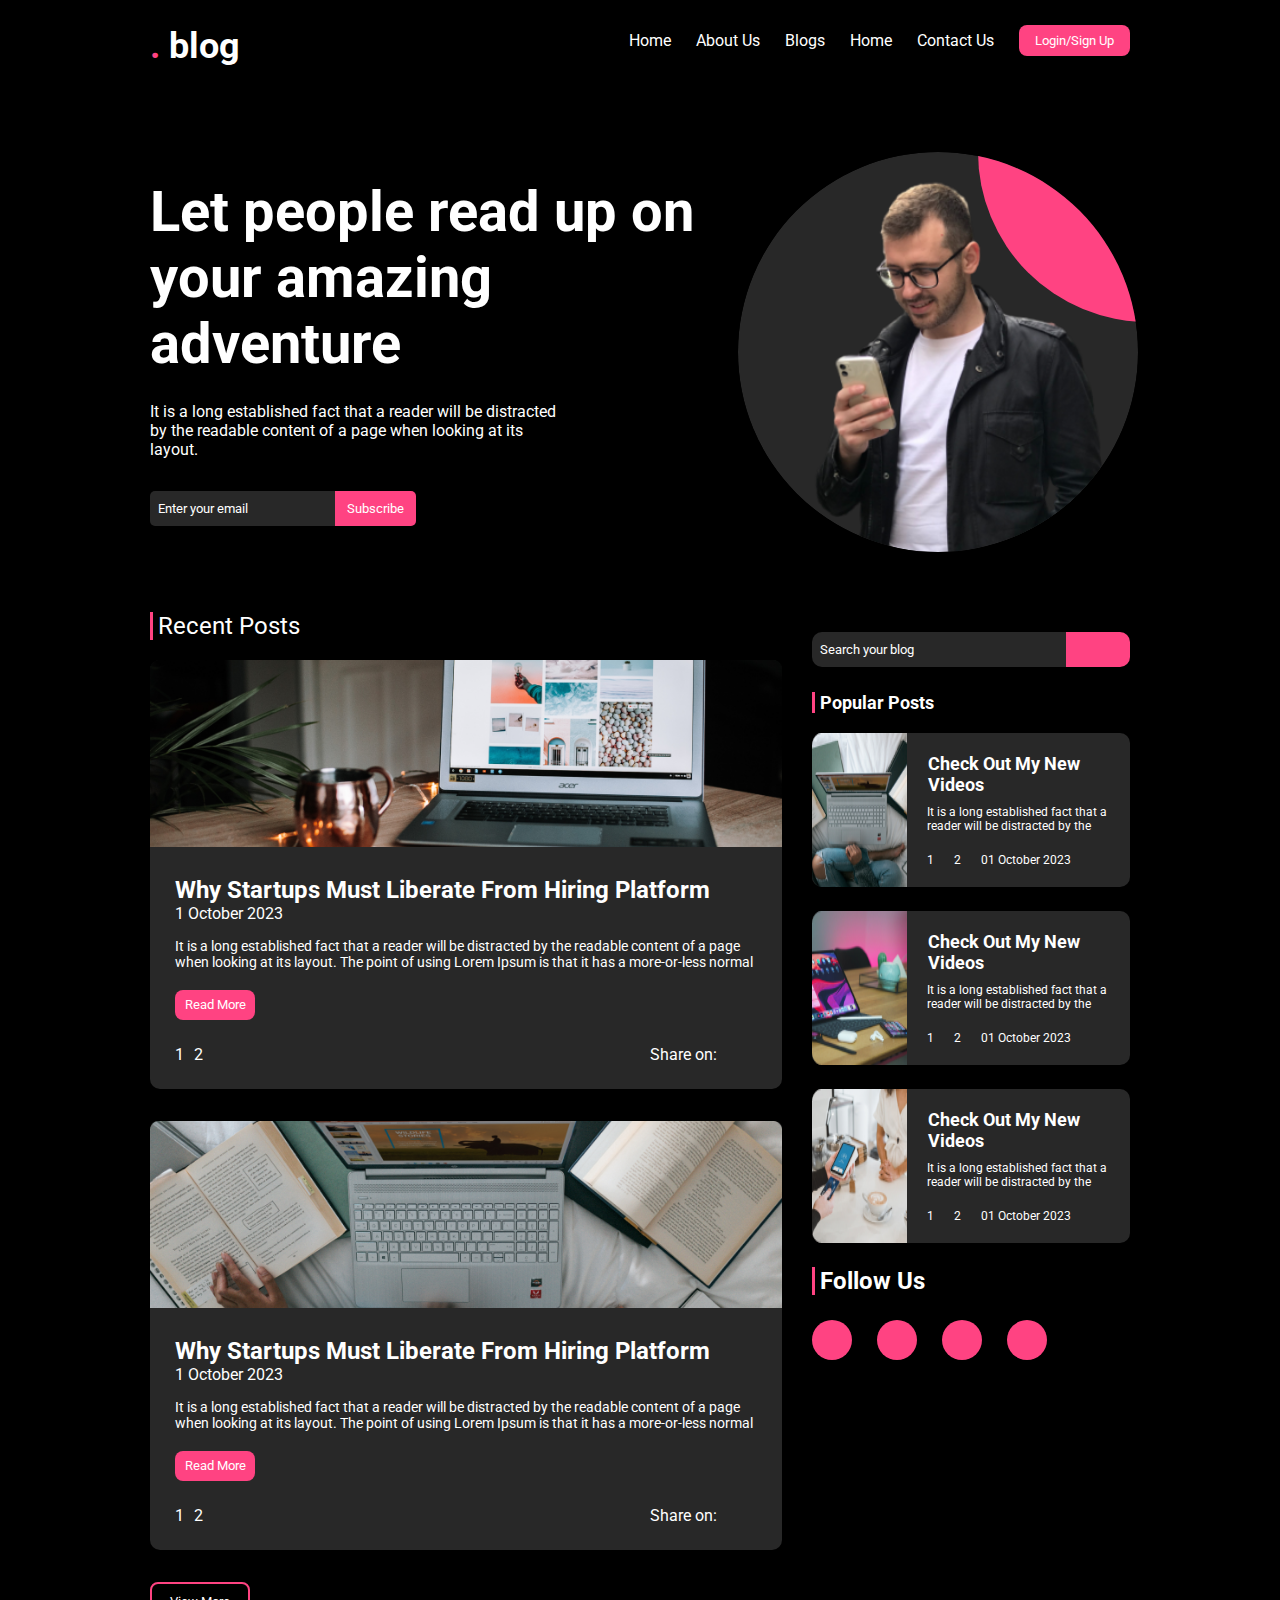
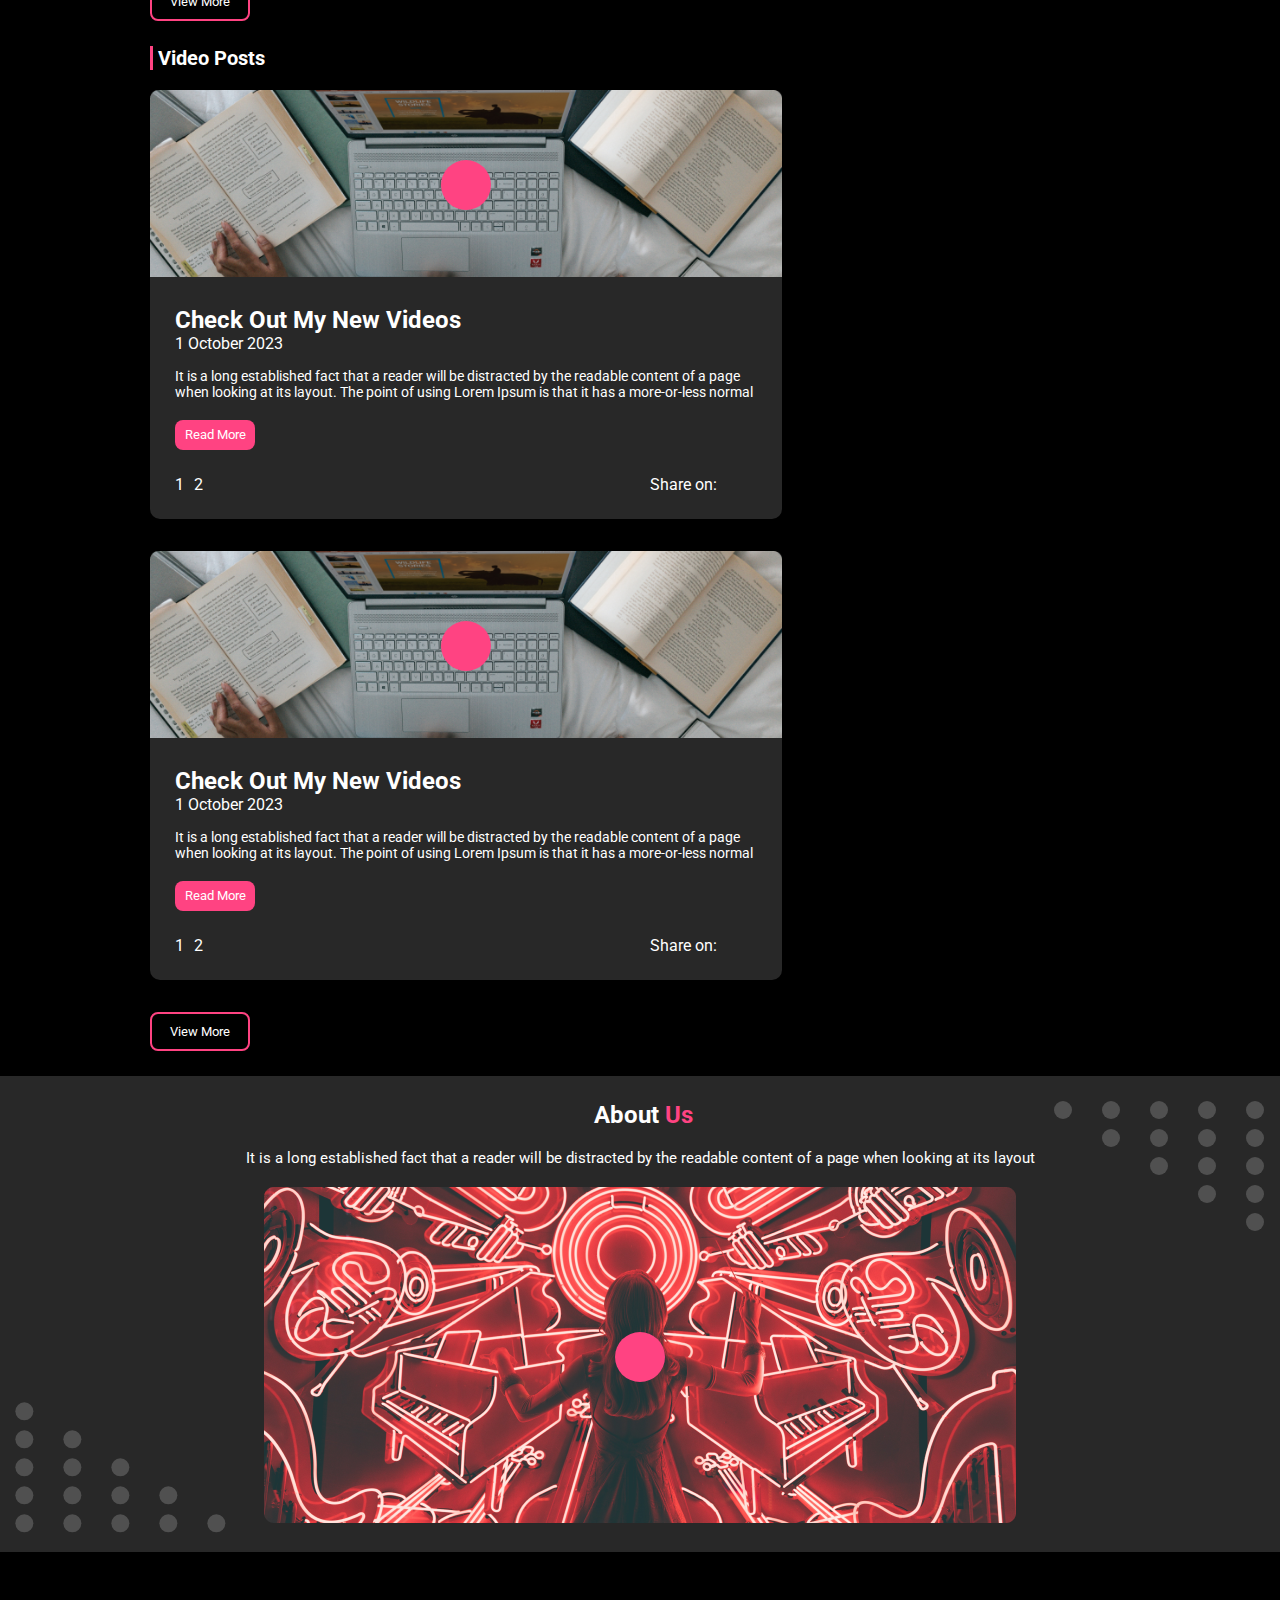
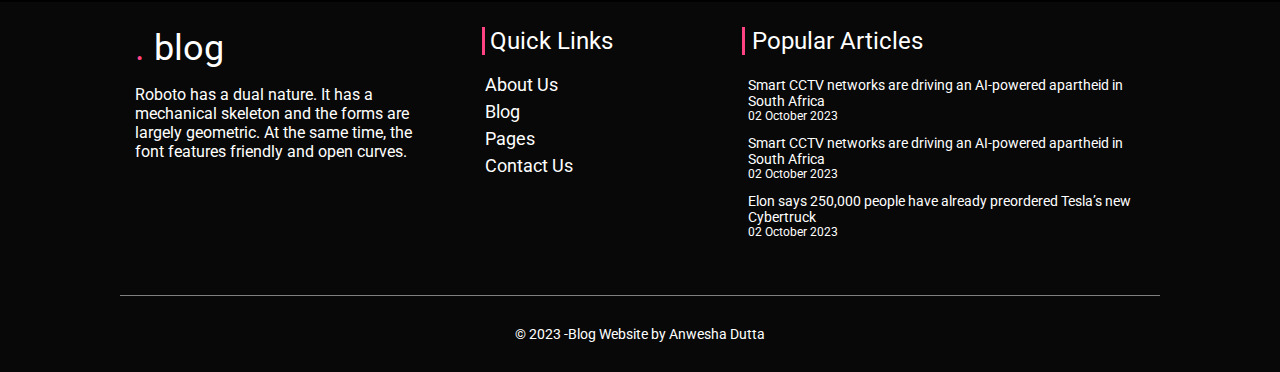
==== index.html @ a0491925 "project3-21.06.2023" ====
<!DOCTYPE html>
<html lang="en">

<head>
    <meta charset="UTF-8">
    <meta name="viewport" content="width=device-width, initial-scale=1.0">
    <title>Project 3</title>
    <link rel="preconnect" href="https://fonts.googleapis.com">
    <link rel="preconnect" href="https://fonts.gstatic.com" crossorigin>
    <link href="https://fonts.googleapis.com/css2?family=Rajdhani:wght@400;500;600;700&display=swap" rel="stylesheet">
    <link
        href="https://fonts.googleapis.com/css2?family=Roboto:ital,wght@0,300;0,400;0,500;0,700;0,900;1,300;1,400;1,500;1,700;1,900&display=swap"
        rel="stylesheet">
    <link rel="stylesheet" href="https://cdnjs.cloudflare.com/ajax/libs/font-awesome/6.4.0/css/all.min.css"
        integrity="sha512-iecdLmaskl7CVkqkXNQ/ZH/XLlvWZOJyj7Yy7tcenmpD1ypASozpmT/E0iPtmFIB46ZmdtAc9eNBvH0H/ZpiBw=="
        crossorigin="anonymous" referrerpolicy="no-referrer" />
    <link rel="stylesheet" href="style.css">
</head>

<body>
    <div class="parent">
        <header>
            <div class="parentflex">

                <div class="left">
                    <div class="firstflex">
                        <span style="color:#FF4382">.</span>
                        <span syle="color:white">blog</span>
                    </div>
                </div>

                <div class="right">
                    <ul class="flex">
                        <li><a href="#">Home</a></li>
                        <li><a href="#">About Us</a></li>
                        <li><a href="#">Blogs</a></li>
                        <li><a href="#">Home</a></li>
                        <li><a href="#">Contact Us</a></li>
                        <li class="button"><button>Login/Sign Up</button></li>
                    </ul>
                </div>
            </div>
        </header>
        <div class="secondpart">

            <div class="left1">
                <h1>Let people read up on
                    your amazing adventure</h1>

                <p>It is a long established fact that a reader will be distracted by the
                    readable content of a page when looking at its layout. </p>

                <div class="join">
                    <input type="text" placeholder="Enter your email">
                    <button>Subscribe</button>
                </div>
            </div>

            <div class="right1">
                <div class="flexone">
                    <img src="images/banner.png">
                    <div class="secondimg"></div>
                </div>

            </div>
        </div>

        <div class="thirdpart">

            <div class="againflex">
                <div class="left2">
                    <p class="recent">Recent Posts</p>

                    <div class="flexbox">

                        <div class="blog1">
                            <img src="images/blog1.png">
                        </div>

                        <div class="paragraph">
                            <h1>Why Startups Must Liberate From Hiring Platform</h1>
                            <p>1 October 2023</p>

                            <p class="page">It is a long established fact that a reader will be distracted by the
                                readable content of
                                a page
                                when looking at its layout. The point of using Lorem Ipsum is that it has a
                                more-or-less
                                normal</p>

                            <button>Read More</button>


                            <div class="doubleflex">

                                <div class="flexproperty">
                                    <p>1 <i class="fa-regular fa-heart"></i></p>
                                    <p>2 <i class="fa-regular fa-message"></i></p>
                                </div>


                                <div class="newflex">

                                    <p>Share on: <i class="fa-brands fa-instagram"></i></p>
                                    <p> <i class="fa-brands fa-facebook-f"></i></p>
                                    <p><i class="fa-brands fa-twitter"></i></p>
                                    <p><i class="fa-brands fa-linkedin-in"></i></p>

                                </div>
                            </div>



                        </div>
                    </div>
                    <div class="flexbox">

                        <div class="blog1">
                            <img src="images/blog5.png">
                        </div>

                        <div class="paragraph">
                            <h1>Why Startups Must Liberate From Hiring Platform</h1>
                            <p>1 October 2023</p>

                            <p class="page">It is a long established fact that a reader will be distracted by the
                                readable content of
                                a page
                                when looking at its layout. The point of using Lorem Ipsum is that it has a
                                more-or-less
                                normal</p>

                            <button>Read More</button>


                            <div class="doubleflex">

                                <div class="flexproperty">
                                    <p>1 <i class="fa-regular fa-heart"></i></p>
                                    <p>2 <i class="fa-regular fa-message"></i></p>
                                </div>


                                <div class="newflex">

                                    <p>Share on: <i class="fa-brands fa-instagram"></i></p>
                                    <p> <i class="fa-brands fa-facebook-f"></i></p>
                                    <p><i class="fa-brands fa-twitter"></i></p>
                                    <p><i class="fa-brands fa-linkedin-in"></i></p>

                                </div>
                            </div>



                        </div>
                    </div>

                    <button class="button1">View More</button>


                    <div class="new">
                        <h2 class="recent">Video Posts</h2>
                    </div>

                    <div class="flexbox">

                        <div class="blog1">
                            <img src="images/blog5.png">
                            <button class="playbutton"><i class="fa-solid fa-play"></i></button>
                        </div>

                        <div class="paragraph">
                            <h1>Check Out My New Videos</h1>
                            <p>1 October 2023</p>

                            <p class="page">It is a long established fact that a reader will be distracted by the
                                readable content of
                                a page
                                when looking at its layout. The point of using Lorem Ipsum is that it has a
                                more-or-less
                                normal</p>

                            <button>Read More</button>


                            <div class="doubleflex">

                                <div class="flexproperty">
                                    <p>1 <i class="fa-regular fa-heart"></i></p>
                                    <p>2 <i class="fa-regular fa-message"></i></p>
                                </div>


                                <div class="newflex">

                                    <p>Share on:<a href="#"><i class="fa-brands fa-instagram"></i></a></p>
                                    <p><a href="#"><i class="fa-brands fa-facebook-f"></i></a></p>
                                    <p><a href="#"><i class="fa-brands fa-twitter"></i></a></p>
                                    <p><a href="#"></a><i class="fa-brands fa-linkedin-in"></i></a></p>

                                </div>
                            </div>



                        </div>
                    </div>
                    <div class="flexbox">

                        <div class="blog1">
                            <img src="images/blog5.png">
                            <button class="playbutton"><i class="fa-solid fa-play"></i></button>
                        </div>

                        <div class="paragraph">
                            <h1>Check Out My New Videos</h1>
                            <p>1 October 2023</p>

                            <p class="page">It is a long established fact that a reader will be distracted by the
                                readable content of
                                a page
                                when looking at its layout. The point of using Lorem Ipsum is that it has a
                                more-or-less
                                normal</p>

                            <button>Read More</button>


                            <div class="doubleflex">

                                <div class="flexproperty">
                                    <p>1 <i class="fa-regular fa-heart"></i></p>
                                    <p>2 <i class="fa-regular fa-message"></i></p>
                                </div>


                                <div class="newflex">

                                    <p>Share on: <i class="fa-brands fa-instagram"></i></p>
                                    <p> <i class="fa-brands fa-facebook-f"></i></p>
                                    <p><i class="fa-brands fa-twitter"></i></p>
                                    <p><i class="fa-brands fa-linkedin-in"></i></p>

                                </div>
                            </div>



                        </div>
                    </div>

                    <button class="button1">View More</button>


                </div>

                <div class="right2">
                    <div class="flexagain">
                        <input type="text" placeholder="Search your blog">
                        <button><i class="fa-solid fa-magnifying-glass"></i></button>
                    </div>

                    <div class="fourthpart">
                        <p class="bold recent">Popular Posts</p>
                        <div class="combine">
                            <div class="flextwo">

                                <img src="images/blo.png">

                                <div class="paragraph1">
                                    <h2>Check Out My New Videos</h2>
                                    <p class="text">It is a long established fact that a reader will be distracted
                                        by
                                        the </p>

                                    <div class="flexthree">
                                        <p>1 <i class="fa-regular fa-heart"></i></p>
                                        <p>2 <i class="fa-regular fa-message"></i></p>
                                        <p>01 October 2023</p>
                                    </div>

                                </div>
                            </div>

                        </div>

                        <div class="combine">
                            <div class="flextwo">

                                <img src="images/blog3.png">
                                <div class="paragraph1">
                                    <h2>Check Out My New Videos</h2>
                                    <p class="text">It is a long established fact that a reader will be distracted
                                        by
                                        the </p>

                                    <div class="flexthree">
                                        <p>1 <i class="fa-regular fa-heart"></i></p>
                                        <p>2 <i class="fa-regular fa-message"></i></p>
                                        <p>01 October 2023</p>
                                    </div>

                                </div>


                            </div>
                        </div>

                        <div class="combine">
                            <div class="flextwo">

                                <img src="images/blog4.png">
                                <div class="paragraph1">
                                    <h2>Check Out My New Videos</h2>
                                    <p class="text">It is a long established fact that a reader will be distracted
                                        by
                                        the </p>

                                    <div class="flexthree">
                                        <p>1 <i class="fa-regular fa-heart"></i></p>
                                        <p>2 <i class="fa-regular fa-message"></i></p>
                                        <p>01 October 2023</p>
                                    </div>

                                </div>


                            </div>
                        </div>

                    </div>


                    <div class="fifthpart">
                        <h2 class="recent">Follow Us</h2>
                        <div class="buttonflex">
                            <button><i class="fa-brands fa-instagram"></i></button>
                            <button><i class="fa-brands fa-facebook-f"></i></button>
                            <button><i class="fa-brands fa-twitter"></i></button>
                            <button><i class="fa-brands fa-linkedin-in"></i></button>
                        </div>
                    </div>

                </div>

            </div>
        </div>

    </div>



    <div class="anything">


        <div class="lefticon"> <img src="images/lower.svg"></div>
        <div class="righticon"><img src="images/right-corner.svg"></div>



        <div class="inline">
            <h2 style="color:white">About</h2>
            <h2 style="color:#FF4382">Us</h2>
        </div>
        <p> It is a long established fact that a reader will be distracted by the readable content of a page
            when looking at its layout</p>

        <div class="div">
            <img src="images/final.png">
            <button class="playbutton"><i class="fa-solid fa-play"></i></button>
        </div>

    </div>

    <footer>
        <div class="forflex">
            <div class="left3">
                <div class="together">
                    <span style="color:#FF4382;">.</span>
                    <span style="color:white;">blog</span>
                </div>
                <p class="fourteen">Roboto has a dual nature. It has a mechanical skeleton and the forms are largely
                    geometric.
                    At the same time, the font features friendly and open curves. </p>
            </div>

            <div class="middle3">
                <p class="small recent">Quick Links</p>
                <ul>
                    <li>About Us</li>
                    <li>Blog</li>
                    <li>Pages</li>
                    <li>Contact Us</li>
                </ul>
            </div>

            <div class="right3">
                <p class="small recent">Popular Articles</p>

                <div class="flexitem">
                    <p class="fourteen">Smart CCTV networks are driving an AI-powered apartheid in South Africa</p>
                    <p class="twelve"> 02 October 2023</p>
                </div>

                <div class="flexitem">
                    <p class=" fourteen">Smart CCTV networks are driving an AI-powered apartheid in South Africa</p>
                    <p class="twelve"> 02 October 2023</p>
                </div>

                <div class="flexitem">
                    <p class="fourteen">Elon says 250,000 people have already preordered Tesla’s new Cybertruck</p>
                    <p class="twelve"> 02 October 2023</p>
                </div>

            </div>

        </div>
        <div class=lastsection>
            <p>&copy 2023 -Blog Website by Anwesha Dutta</p>
        </div>
    </footer>

</body>

</html>
---- style.css ----
*{
    margin:0;
    padding:0;
    font-family: 'Roboto', sans-serif;
    color: #fff;
    box-sizing: border-box;
}

body{
    background-color: black;
}
header{

    padding:25px 0;
}

.parent .parentflex .left .firstflex{
    font-size: 36px;
    font-weight: bold;
}
.parent{
    background-color: black;
    padding-left: 150px;
    padding-right: 150px;
}

.parent .left h2{
    font-size: 25px;
    color:white;

}

.parent .right  .flex{
    display:flex;
    list-style-type:none;
    color:white;
    align-items: center;
}

.parent  .button button{
    background-color: #FF4382;
    padding: 8px 16px;
    color:white;
    border-radius: 8px;
    border: none;
}   

.parent .flex a{
    color:white;
    list-style-type: none;
    text-decoration: none;
}

.parent .parentflex{
    display:flex;
    justify-content: space-between;
}

.parent .right li{
    margin-left:25px;
}

.secondpart .left1 .join button{
    background-color: #FF4382;
    border:none;
    padding:10px 12px;
    color:#fff;
}
.secondpart{
 display: flex;
 justify-content: space-between;
 align-items: center;
 padding:60px 0;
}
.secondpart .left1 h1{
    color:white;
    margin-bottom: 25px;
    font-size: 56px;
    font-weight: bold;

}
.secondpart .left1 p{
  color:white;
  margin-bottom: 32px;
  max-width: 420px;
}

.secondpart .left1 .join{
    display:flex;
    border-radius: 5px;
    overflow: hidden;
    width:fit-content;

}
.secondpart .left1 .join input{
    background-color: #282828;
    border:none;
    padding-left:8px;
   
}
.secondpart .left1 .join input::placeholder{
 color:white;
}

.secondpart .right1 img{
    border-radius: 50%;
    background-color: #282828;
    height: 400px;
    width:400px;
    object-fit: cover;

   


}
.secondpart .left1{

    width: 60%;
}

.secondpart .right1 {
    width:40%;
}

.right1 .flexone .secondimg{
    background-color: #FF4382;
    height: 340px;
    width:340px;
    border-radius: 50%;
    position:absolute;
    top:-170px;
    right:-180px;
}

.right1 .flexone{
    position:relative;
    overflow: hidden;
    height: 400px;
    width:400px;
    border-radius:50%;
}


.thirdpart .left2 p{
    color:White;
}
.thirdpart .flexbox .paragraph h1{
    color:white;
    font-size: 24px;
}
.thirdpart .flexbox .paragraph .page{
    padding-top:15px;
    font-size: 14px;
}

.thirdpart .left2{
    width:66%;
    padding-right:15px;
}
.thirdpart .left2 .flexbox{
    background-color: #282828;
    margin-bottom:32px;
    border-radius: 10px;
}
    
.thirdpart .blog1 img{
    width:100%;
}

.thirdpart .flexbox .paragraph{
    padding:25px;
}

.thirdpart .left2 .flexbox .paragraph button{
    background-color: #FF4382;
    border-radius: 8px;
    height:30px;
    width:80px;
     margin-top:20px;
     border:none;

}

.thirdpart .left2 .flexproperty{
    display:flex;

}

.thirdpart .left2 .flexproperty p{
    margin-right: 10px;
}


.thirdpart .left2 .newflex{
    display:flex;
}


.thirdpart .left2 .newflex p{
    margin-right:10px;
}


.thirdpart .left2 .doubleflex{
    display:flex;
    margin-top:25px;
    justify-content: space-between;
}

 .recent{
    font-size: 24px;
    margin-bottom: 20px;
    color:white;
    position:relative;
    padding-left: 8px;
}

.recent::before{
    content: "";
    width: 3px;
    height: 100%;
    display: block;
    position: absolute;
    background-color:#FF4382;
    left:0;
   }
      
 
.thirdpart .right2 {
    width:34%;
    padding-left:15px;
}

.thirdpart .right2  input::placeholder{

    color:white;

}

.thirdpart .right2 input{
    background-color: #282828;
    border:none;
    padding-left:8px;
    padding: 10px 0;
    padding-left:8px;
    width: 80%;
   
}
.thirdpart .right2 .flexagain button{
    background-color: #FF4382;
    padding:15px;
    border:none; 
    color:white;   
    width: 20%;
}


.thirdpart .right2 .flexagain{
    display:flex;
    border-radius: 10px;
    margin-top:20px;
    width:100%;
    overflow: hidden;
    margin-bottom:25px;
}

.thirdpart .againflex{
    display:flex;
}

.fourthpart p {
color:white;
font-size:12px;
margin-top:10px;
}
.fourthpart h2{
    color:white;
    font-size: 18px;
    padding-left:21px;
    padding-top:20px;
    font-weight: bold;
}

.fourthpart .bold{
    font-size: 18px;
    font-weight: bold;
    margin-bottom:20px;
    

}

.fourthpart .flextwo{
    display:flex;
}
.fourthpart .flexthree{
    display:flex;
    padding-top:10px;
    padding-bottom:20px;

}
.fourthpart .flexthree p{
    padding-left:20px;
}
.fourthpart  .text{
    padding-left:20px;
}

.fourthpart .combine{
    background-color: #282828;
    border-radius:10px;
    margin-bottom:24px;
}

.fifthpart h2{
    color:white;
    font-weight: bold;
    font-size: 24px;
    margin-bottom:25px;
}
.fifthpart button{
    background-color: #FF4382;
    border-radius: 50%;
    height:40px;
    width:40px;
    margin-right:25px;
    border:none;
    color:white;
}

.fifthpart .buttonflex{
    display:flex;
}


.left2 .button1 {
    border:2px solid #FF4382;
    background-color: transparent;
    color:white;
    border-radius:8px;
    padding:10px 18px;
    margin-bottom:25px;
}

.left2 .button1:hover{
    background-color: #FF4382;
}

.left2 .new h2{
    font-size:20px ;
    font-weight: bold;
    color:white;
    margin-bottom: 20px;
}
.thirdpart .left2 .flexbox .blog1{

    position:relative;
}
 .thirdpart .left2 .flexbox .blog1 .playbutton{
    border-radius: 50%;
    color:white;
    height:50px;
    width:50px;
    background-color: #FF4382;
    position: absolute;
    border:none;
    left:50%;
    bottom:50%;
    transform: translate(-50% ,50%);

}


.anything{
    background-color: #282828;
    width:100%;
   
   
}
.anything .inline{
    display:flex;
    text-align: center;
    justify-content: center;
}
.anything .inline h2{
    padding-left: 6px;
    font-weight: bold;

}

.anything p{
    font-size: 15px;
    text-align: center;
}

.anything {
    text-align: center;
    padding:25px 15px;
    position:relative;
}

.left3 .together{
    font-size: 36px;
}
.left3 .together p{
    font-size: 10px;
}

footer{
    background-color: #080808;
    padding-left:120px;
    padding-right:120px;
    padding-top:25px;
    padding-bottom:10px;
    margin-top:50px;
}

footer .middle3 ul{
    list-style-type: none;
}


.anything .lefticon{
    position:absolute;
    bottom:15px;
    
}

.anything .righticon{
    position:absolute;
    right:15px;
}

.anything .playbutton{
    border-radius: 50%;
    color:white;
    height:50px;
    width:50px;
    background-color: #FF4382;
    position: absolute;
    border:none;
    left:50%;
    bottom:50%;
    transform: translate(-50% ,50%);

}
.anything .div{
    position:relative;
}

footer .left3{
    width:33.33%;
    padding:0 15px;
}
footer .middle3{
    width:25%;
    padding:0 15px;
}
footer .right3{
    width:41.66%;
    padding:0 15px;
}


footer .forflex{
    display:flex;
}

footer .forflex .left3 .fourteen{
    max-width: 285px;
}
footer .middle3 .small{
    font-size: 24px;
    margin-bottom: 16px;
}
footer .right3 .small{
    font-size: 24px;
    padding-left: 10px;
    margin-bottom: 16px;
}


footer .middle3  li{
    font-size: 18px;
    padding:3px;
}

footer .right3 .fourteen{
    font-size: 14px;
}
footer .right3 .twelve{
    font-size: 12px;
}

footer .right3 .flexitem{
    padding:6px;
}

footer .forflex .left3 .together{
    margin-bottom:16px;
}

.lastsection p{
    color:white;
    text-align: center;
    margin-top:50px;
    border-top:1px solid gray;
    padding-top:30px;
    padding-bottom:20px;
    font-size: 14px;
}

.anything p{
    padding:20px;
}
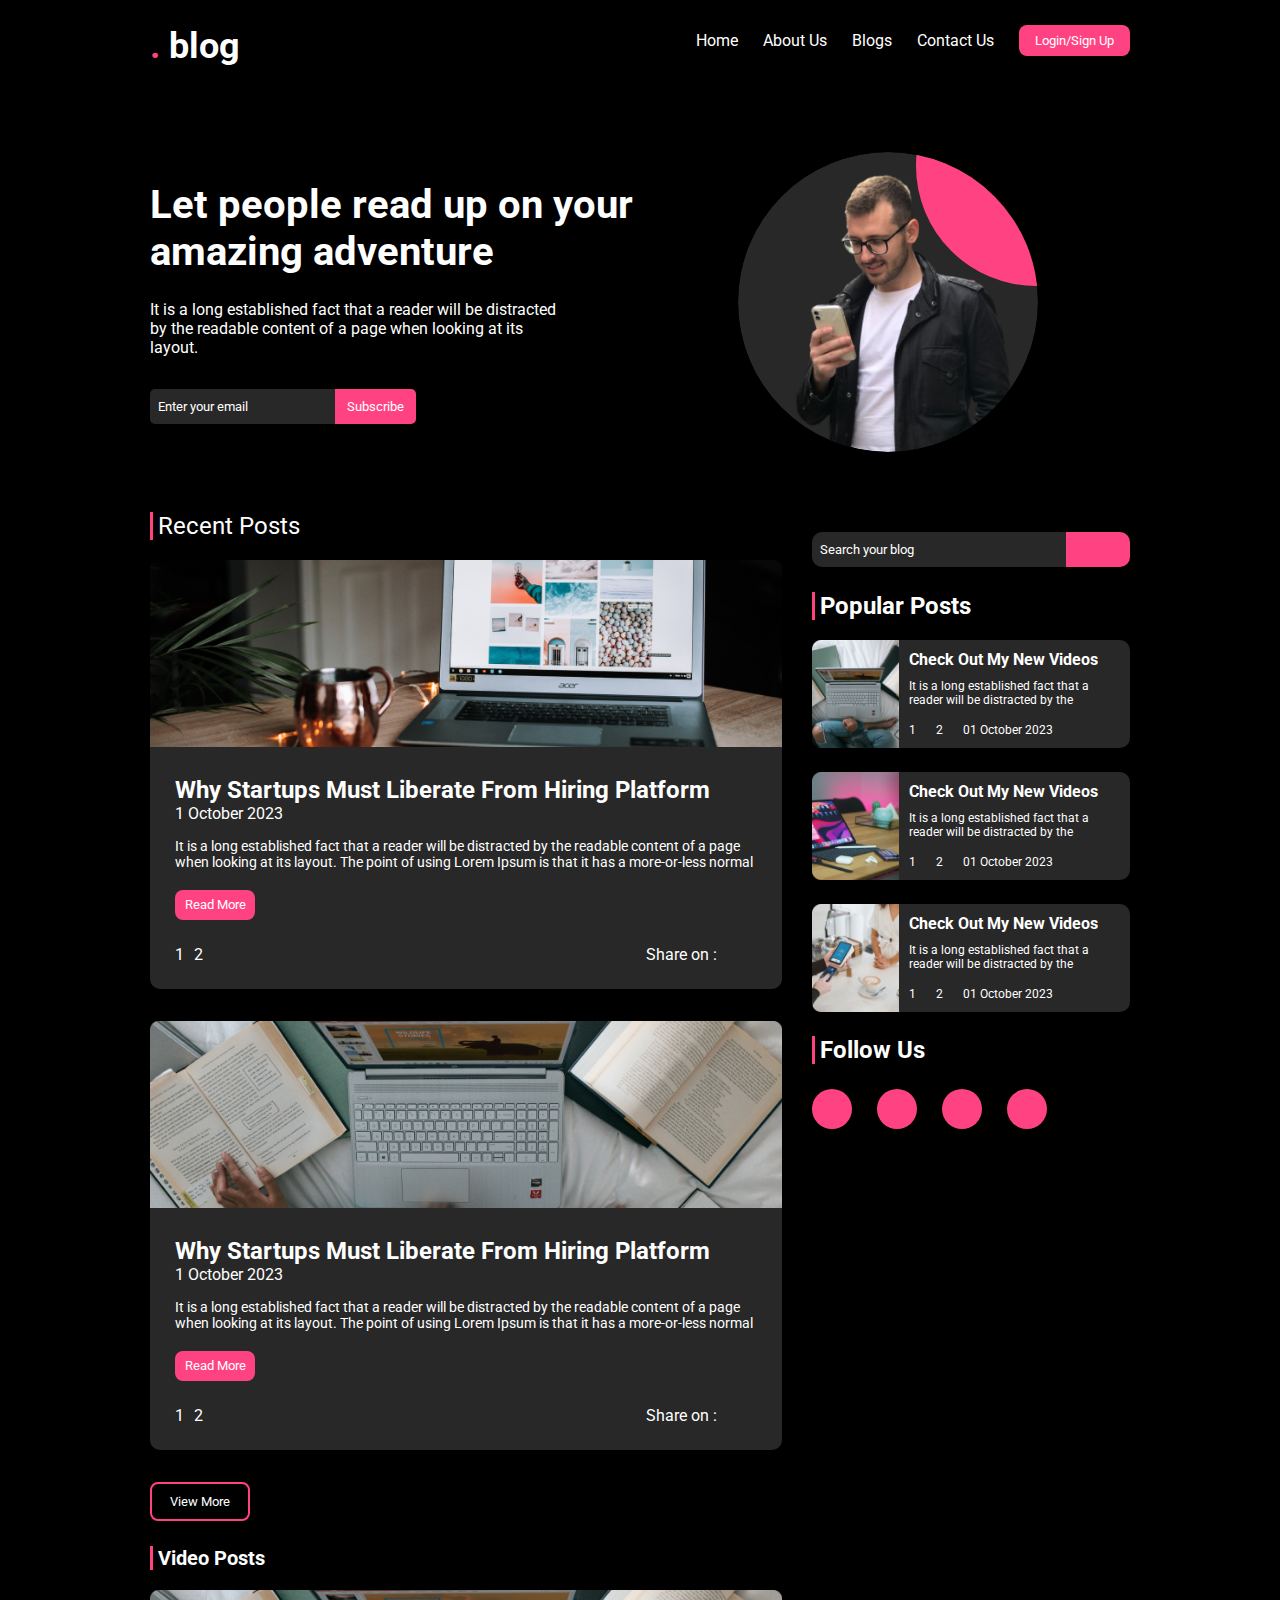
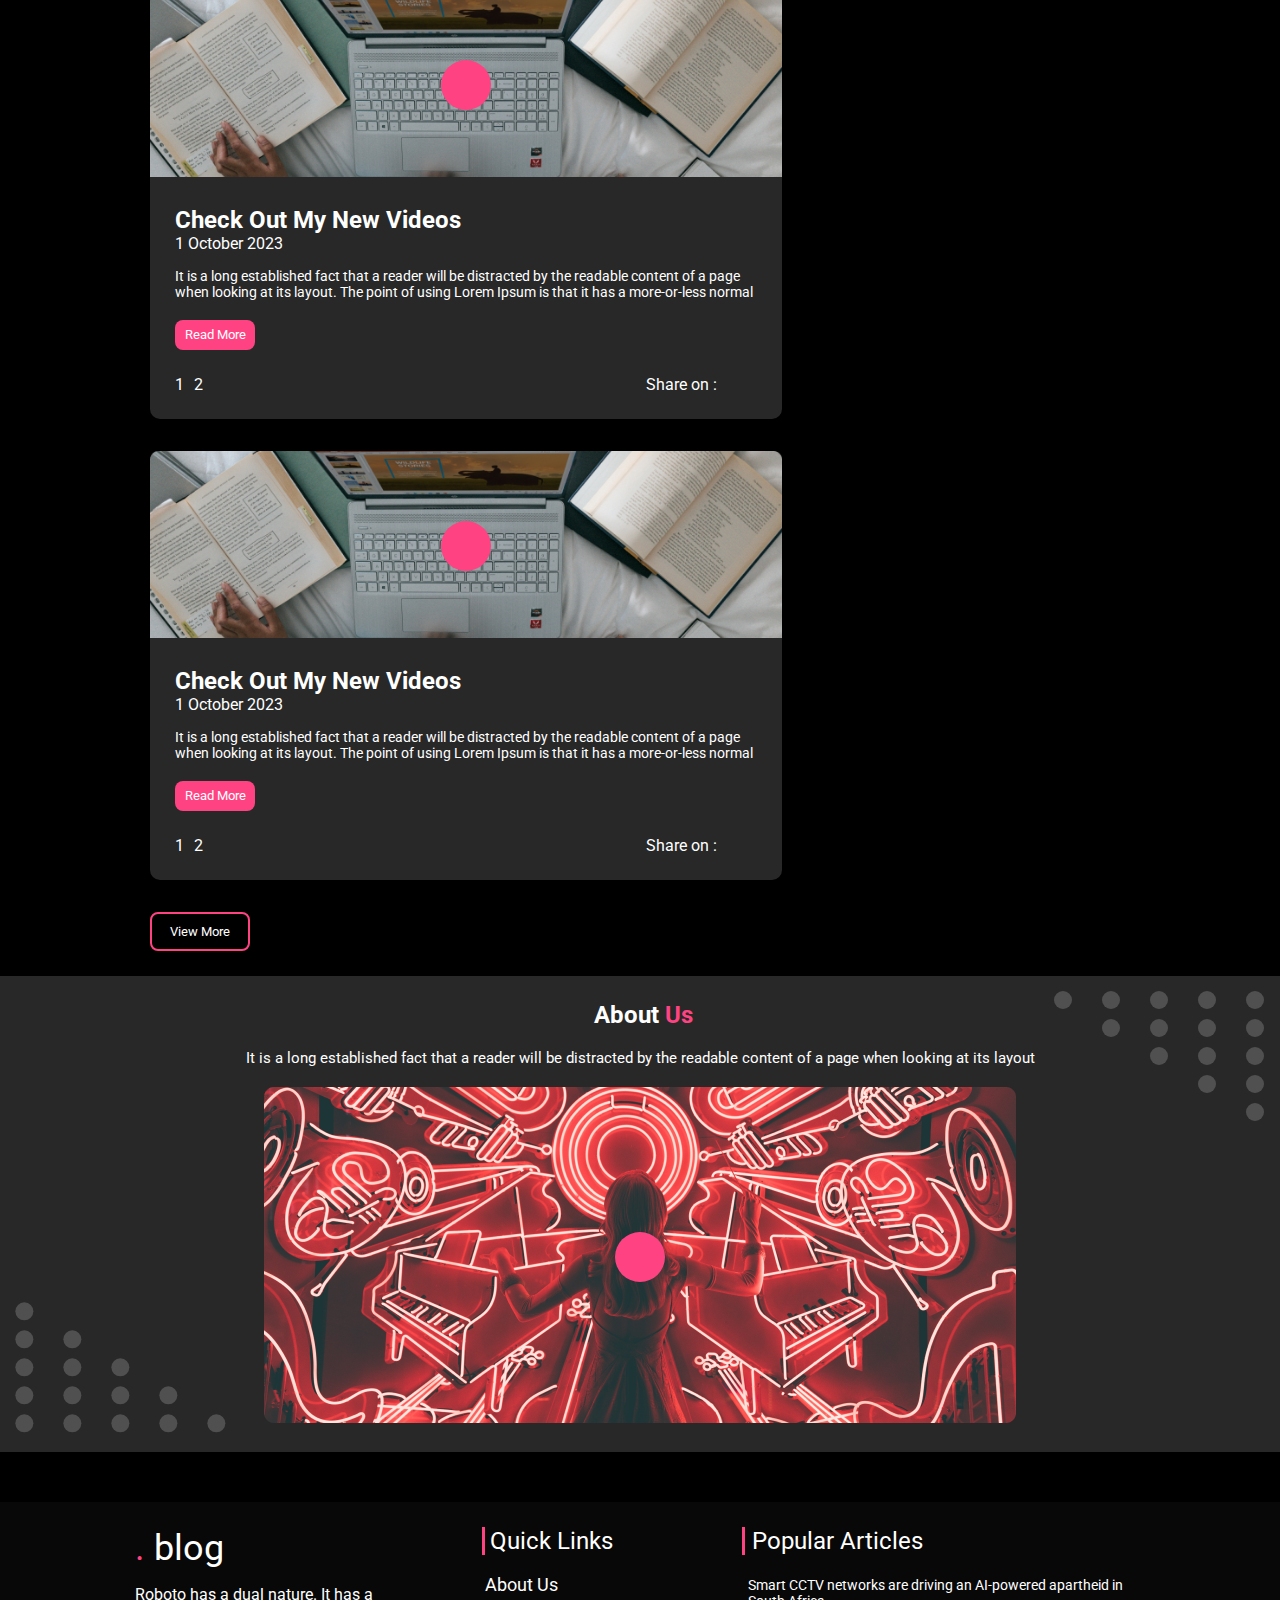
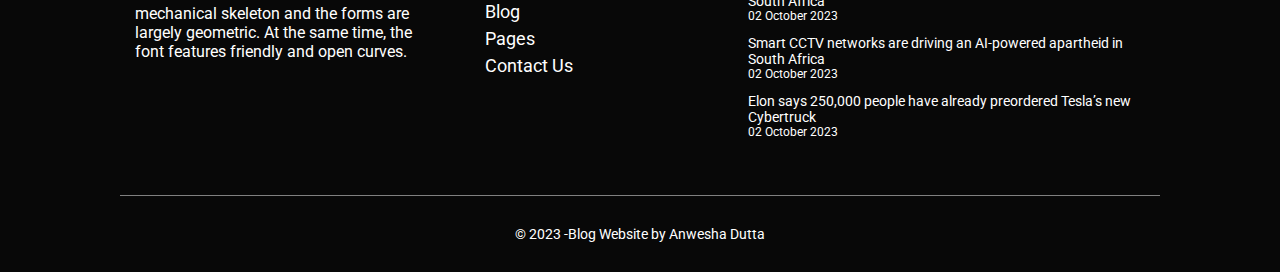
==== commit 9a72bd8b: "project 3 completed  22/06/2023" ====
--- a/index.html
+++ b/index.html
@@ -21,7 +21,6 @@
     <div class="parent">
         <header>
             <div class="parentflex">
-
                 <div class="left">
                     <div class="firstflex">
                         <span style="color:#FF4382">.</span>
@@ -30,11 +29,11 @@
                 </div>
 
                 <div class="right">
-                    <ul class="flex">
+                    <button class="navbar" onclick="menu()"></button>
+                    <ul class="flex" id="menu">
                         <li><a href="#">Home</a></li>
                         <li><a href="#">About Us</a></li>
-                        <li><a href="#">Blogs</a></li>
-                        <li><a href="#">Home</a></li>
+                        <li><a href="#"> Blogs</a></li>
                         <li><a href="#">Contact Us</a></li>
                         <li class="button"><button>Login/Sign Up</button></li>
                     </ul>
@@ -101,7 +100,7 @@
 
                                 <div class="newflex">
 
-                                    <p>Share on: <i class="fa-brands fa-instagram"></i></p>
+                                    <p>Share on : <i class="fa-brands fa-instagram"></i></p>
                                     <p> <i class="fa-brands fa-facebook-f"></i></p>
                                     <p><i class="fa-brands fa-twitter"></i></p>
                                     <p><i class="fa-brands fa-linkedin-in"></i></p>
@@ -143,7 +142,7 @@
 
                                 <div class="newflex">
 
-                                    <p>Share on: <i class="fa-brands fa-instagram"></i></p>
+                                    <p>Share on : <i class="fa-brands fa-instagram"></i></p>
                                     <p> <i class="fa-brands fa-facebook-f"></i></p>
                                     <p><i class="fa-brands fa-twitter"></i></p>
                                     <p><i class="fa-brands fa-linkedin-in"></i></p>
@@ -194,7 +193,7 @@
 
                                 <div class="newflex">
 
-                                    <p>Share on:<a href="#"><i class="fa-brands fa-instagram"></i></a></p>
+                                    <p>Share on :<a href="#"><i class="fa-brands fa-instagram"></i></a></p>
                                     <p><a href="#"><i class="fa-brands fa-facebook-f"></i></a></p>
                                     <p><a href="#"><i class="fa-brands fa-twitter"></i></a></p>
                                     <p><a href="#"></a><i class="fa-brands fa-linkedin-in"></i></a></p>
@@ -237,7 +236,7 @@
 
                                 <div class="newflex">
 
-                                    <p>Share on: <i class="fa-brands fa-instagram"></i></p>
+                                    <p>Share on : <i class="fa-brands fa-instagram"></i></p>
                                     <p> <i class="fa-brands fa-facebook-f"></i></p>
                                     <p><i class="fa-brands fa-twitter"></i></p>
                                     <p><i class="fa-brands fa-linkedin-in"></i></p>
@@ -420,7 +419,7 @@
             <p>&copy 2023 -Blog Website by Anwesha Dutta</p>
         </div>
     </footer>
-
+    <script src="main.js"></script>
 </body>
 
 </html>--- a/style.css
+++ b/style.css
@@ -57,6 +57,9 @@
     justify-content: space-between;
 }
 
+ .parentflex .right .navbar{
+    display:none;
+}
 .parent .right li{
     margin-left:25px;
 }
@@ -101,36 +104,6 @@
 }
 .secondpart .left1 .join input::placeholder{
  color:white;
-}
-
-.secondpart .right1 img{
-    border-radius: 50%;
-    background-color: #282828;
-    height: 400px;
-    width:400px;
-    object-fit: cover;
-
-   
-
-
-}
-.secondpart .left1{
-
-    width: 60%;
-}
-
-.secondpart .right1 {
-    width:40%;
-}
-
-.right1 .flexone .secondimg{
-    background-color: #FF4382;
-    height: 340px;
-    width:340px;
-    border-radius: 50%;
-    position:absolute;
-    top:-170px;
-    right:-180px;
 }
 
 .right1 .flexone{
@@ -140,6 +113,40 @@
     width:400px;
     border-radius:50%;
 }
+
+.secondpart .right1 img{
+    border-radius: 50%;
+    background-color: #282828;
+    height: 100%;
+    width:100%;
+    object-fit: cover;
+
+   
+
+
+}
+.secondpart .left1{
+
+    width: 60%;
+}
+
+.secondpart .right1 {
+    width:40%;
+}
+
+.right1 .flexone .secondimg{
+    background-color: #FF4382;
+    /* height: 340px;
+    width:340px; */
+    width: calc(100% - 60px);
+    height: calc(100% - 60px);
+    border-radius: 50%;
+    position:absolute;
+    top:-170px;
+    right:-180px;
+}
+
+
 
 
 .thirdpart .left2 p{
@@ -273,38 +280,36 @@
 color:white;
 font-size:12px;
 margin-top:10px;
+margin-bottom: 6px;
+
 }
 .fourthpart h2{
     color:white;
-    font-size: 18px;
-    padding-left:21px;
-    padding-top:20px;
+    font-size: 16px;
     font-weight: bold;
 }
 
 .fourthpart .bold{
-    font-size: 18px;
+    font-size: 24px;
     font-weight: bold;
     margin-bottom:20px;
     
 
 }
-
+ 
 .fourthpart .flextwo{
     display:flex;
-}
+    height:108px;
+}
+
 .fourthpart .flexthree{
     display:flex;
-    padding-top:10px;
-    padding-bottom:20px;
 
 }
 .fourthpart .flexthree p{
-    padding-left:20px;
-}
-.fourthpart  .text{
-    padding-left:20px;
-}
+    margin-right:20px;
+}
+
 
 .fourthpart .combine{
     background-color: #282828;
@@ -312,6 +317,9 @@
     margin-bottom:24px;
 }
 
+.fourthpart .combine .paragraph1{
+    padding:10px;
+}
 .fifthpart h2{
     color:white;
     font-weight: bold;
@@ -429,6 +437,7 @@
 .anything .righticon{
     position:absolute;
     right:15px;
+    top:15px;
 }
 
 .anything .playbutton{
@@ -514,3 +523,592 @@
     padding:20px;
 }
 
+@media (max-width:1300px) {
+    .right1 .flexone{
+        width: 300px;
+        height: 300px;
+    }
+    .right1 .flexone .secondimg{
+        top:-106px;
+        right:-118px;
+    }
+
+
+    .secondpart .left1 h1{
+       
+        font-size: 40px;
+      
+    }
+}
+@media (max-width:1199px)
+{
+    .parent {
+        padding-left: 70px;
+        padding-right: 70px;
+}
+
+.anything {
+    padding-bottom: 80px;
+}
+}
+@media (max-width:991px) {
+    .parent header .right  .flex{
+        display:block;
+        position:fixed;
+        top:0;
+        left:0;
+    }
+ 
+    .parent{
+        padding-left: 20px;
+        padding-right: 20px;
+    
+    }
+    
+ .parent .parentflex{
+     align-items: center;
+  }
+  
+  .parent .right .navbar{
+     height:22px;
+     width:24px;
+     background-color: transparent;
+     border: none;
+     border-bottom:2px solid white;
+     position:relative;
+     
+  }
+  
+  .parent .right .navbar::before{
+     content:"";
+     height:2px;
+     width:24px;
+     background-color: white;
+     display:block;
+     top:0px;
+     position:absolute;
+  }
+  
+  
+  
+  .parent .right .navbar::after{
+     content:"";
+     height:2px;
+     width:24px;
+     background-color: white;
+     display:block;
+     top:10px;
+     position:absolute;
+  }
+  
+  .parentflex .flex li{
+    margin-bottom:25px;
+  
+  }
+  .parent header .right .flex {
+     background-color: #282828;
+     width: 0;
+     overflow: hidden;
+     transition: all 0.5s;
+  }
+  .parent header .right .flex.active{
+     width: 200px;
+     padding: 20px;
+  }
+  
+  .parent .right li{
+     margin-left:0;
+  }
+  
+  .parentflex .right .navbar{
+     display:block;
+  }
+  .secondpart .left1 h1{
+       
+    font-size: 32px;
+  
+}
+.secondpart .left1 p {
+  font-size: 15px;
+}
+.fifthpart button  {
+    margin-right: 15px;
+    
+}
+.fifthpart button:last-child{
+    margin-right: 0;
+}
+.left2 .new h2 {
+    font-size: 24px;
+}
+footer {
+    background-color: #080808;
+    padding-left: 5px;
+    padding-right: 5px;
+    padding-top:15px;
+    padding-bottom: 15px;
+   
+}
+.div img{
+    width: 100%;
+    max-width: 538px;
+}
+
+.anything .lefticon img{
+    height:60px;
+}
+.anything .righticon img{
+    height:60px;
+}
+.anything{
+    padding-bottom: 60px;
+    padding-top: 60px;
+}
+} 
+@media (max-width:767px){
+
+    .parent header .right  .flex{
+       display:block;
+       position:fixed;
+       top:0;
+       left:0;
+   }
+
+   .parent{
+       padding-left: 20px;
+       padding-right: 20px;
+   
+   }
+   
+.parent .parentflex{
+    align-items: center;
+ }
+ 
+ .parent .right .navbar{
+    height:22px;
+    width:24px;
+    background-color: transparent;
+    border: none;
+    border-bottom:2px solid white;
+    position:relative;
+    
+ }
+ 
+ .parent .right .navbar::before{
+    content:"";
+    height:2px;
+    width:24px;
+    background-color: white;
+    display:block;
+    top:0px;
+    position:absolute;
+ }
+ 
+ 
+ 
+ .parent .right .navbar::after{
+    content:"";
+    height:2px;
+    width:24px;
+    background-color: white;
+    display:block;
+    top:10px;
+    position:absolute;
+ }
+ 
+ .parentflex .flex li{
+   margin-bottom:25px;
+ 
+ }
+ .parent header .right .flex {
+    background-color: #282828;
+    width: 0;
+    overflow: hidden;
+    transition: all 0.5s;
+ }
+ .parent header .right .flex.active{
+    width: 200px;
+    padding: 20px;
+ }
+ 
+ .parent .right li{
+    margin-left:0;
+ }
+ 
+ .parentflex .right .navbar{
+    display:block;
+ }
+
+   .secondpart .left1{
+       width:100%;
+   }
+   .secondpart .left1 h1{
+       font-size: 32px;
+   } 
+   .secondpart .left1 p{
+    font-size: 18px;
+    max-width: 100%;
+   }
+   .right1 .flexone {
+    width: 400px;
+    height: 400px;
+    margin-left:auto;
+    margin-right: auto;
+}
+
+
+   .secondpart {
+      display:block;
+   } 
+   .secondpart .left1 .join{
+       margin-bottom:25px;
+   }
+   .secondpart .right1 {
+    width: 100%;
+}
+.right1 .flexone .secondimg {
+    top: -186px;
+    right: -170px;
+}
+.left2 .new h2 {
+
+    font-size: 26px;
+    
+}
+
+
+   .thirdpart .flexbox .paragraph {
+       padding: 15px;
+   }
+   .thirdpart .flexbox .paragraph h1 {
+       font-size: 24px;
+   }
+   .thirdpart .flexbox .paragraph .page {
+       padding-top: 22px;
+       font-size: 15px;
+   }
+
+   .recent{
+       font-size: 26px;
+   }
+   .thirdpart .left2 .doubleflex {
+       margin-top:15px;
+   }
+
+   .thirdpart .left2{
+       width:100%;
+   }
+
+   .thirdpart .againflex{
+       display:block;
+   }
+
+   .thirdpart .right2{
+       width:100%;
+   }
+   .fourthpart .bold {
+       font-size: 26px;
+       margin-bottom: 25px;
+
+}
+.fourthpart h2{
+    font-size: 20px;
+}
+.fourthpart p{
+    font-size: 15px;
+}
+
+.fifthpart h2{
+   font-size: 26px;
+   margin-bottom:16px;
+}
+.anything{
+   margin-top: 20px;
+   padding-bottom:90px;
+}
+
+.anything .inline{
+   font-size:18px ;
+}
+.anything p {
+   padding: 14px;
+   font-size: 16px;
+}
+
+.anything .righticon img{
+   height:66px;
+}
+.anything .lefticon img{
+   height:66px;
+}
+
+.div img{
+
+   width:100%;
+}
+
+footer .forflex .left3 .fourteen {
+   max-width: 100%;
+}
+
+footer{
+   padding-left:5px;
+   padding-right:5px;
+
+}
+footer .forflex .left3{
+   width:100%;
+   margin-top:20px;
+}
+footer .forflex .middle3{
+   width:100%;
+   margin-top:20px;
+   font-size:22px;
+}
+footer .forflex .right3{
+   width:100%;
+   margin-top:20px;
+   font-size:22px;
+}
+
+footer .forflex .left3 .together{
+   font-size:30px;
+}
+
+
+footer .forflex .middle3 li{
+   font-size:15px;
+}
+
+
+footer .forflex{
+   flex-wrap: wrap;
+}
+
+.thirdpart .right2{
+   padding-left:0;
+}
+.thirdpart .left2{
+   padding-right:0;
+}
+
+.secondpart{
+   padding:35px;
+}
+
+header{
+   padding:15px;
+}
+
+.secondpart{
+   padding:25px;
+}
+
+}
+
+@media (max-width:575px){
+
+     .parent header .right  .flex{
+        display:block;
+        position:fixed;
+        top:0;
+        left:0;
+    }
+
+    .parent{
+        padding-left: 20px;
+        padding-right: 20px;
+    
+    }
+    .secondpart .left1{
+        width:100%;
+    }
+    .secondpart .left1 h1{
+        font-size: 20px;
+    } 
+    .secondpart {
+       display:block;
+    } 
+    .secondpart .left1 .join{
+        margin-bottom:25px;
+    }
+    .thirdpart .flexbox .paragraph {
+        padding: 10px;
+    }
+    .thirdpart .flexbox .paragraph h1 {
+        font-size: 16px;
+    }
+    .thirdpart .flexbox .paragraph .page {
+        padding-top: 10px;
+        font-size: 10px;
+    }
+
+    .recent{
+        font-size: 20px;
+    }
+    .thirdpart .left2 .doubleflex {
+        margin-top:15px;
+    }
+
+    .thirdpart .left2{
+        width:100%;
+    }
+
+    .thirdpart .againflex{
+        display:block;
+    }
+
+    .thirdpart .right2{
+        width:100%;
+    }
+    .fourthpart .bold {
+        font-size: 16px;
+        margin-bottom: 18px;
+
+ }
+
+ .fifthpart h2{
+    font-size: 16px;
+    margin-bottom:12px;
+ }
+.anything{
+    margin-top: 20px;
+    padding-bottom:90px;
+}
+
+.anything .inline{
+    font-size:15px ;
+}
+.anything p {
+    padding: 12px;
+    font-size: 14px;
+}
+
+.anything .righticon img{
+    height:60px;
+}
+.anything .lefticon img{
+    height:60px;
+}
+
+.div img{
+
+    width:100%;
+}
+
+footer .forflex .left3 .fourteen {
+    max-width: 100%;
+}
+
+footer{
+    padding-left:5px;
+    padding-right:5px;
+
+}
+footer .forflex .left3{
+    width:100%;
+    margin-top:20px;
+}
+footer .forflex .middle3{
+    width:100%;
+    margin-top:20px;
+    font-size:22px;
+}
+footer .forflex .right3{
+    width:100%;
+    margin-top:20px;
+    font-size:22px;
+}
+
+footer .forflex .left3 .together{
+    font-size:30px;
+}
+
+
+footer .forflex .middle3 li{
+    font-size:15px;
+}
+
+
+footer .forflex{
+    flex-wrap: wrap;
+}
+
+.thirdpart .right2{
+    padding-left:0;
+}
+.thirdpart .left2{
+    padding-right:0;
+}
+
+.secondpart{
+    padding:35px;
+}
+
+header{
+    padding:15px;
+}
+
+.secondpart{
+    padding:25px;
+}
+
+.parent .parentflex{
+    align-items: center;
+}
+
+.parent .right .navbar{
+    height:22px;
+    width:24px;
+    background-color: transparent;
+    border: none;
+    border-bottom:2px solid white;
+    position:relative;
+    
+}
+
+.parent .right .navbar::before{
+    content:"";
+    height:2px;
+    width:24px;
+    background-color: white;
+    display:block;
+    top:0px;
+    position:absolute;
+}
+
+
+
+.parent .right .navbar::after{
+    content:"";
+    height:2px;
+    width:24px;
+    background-color: white;
+    display:block;
+    top:10px;
+    position:absolute;
+}
+
+.parentflex .flex li{
+   margin-bottom:25px;
+
+}
+.parent header .right .flex {
+    background-color: #282828;
+    width: 0;
+    overflow: hidden;
+    transition: all 0.5s;
+}
+.parent header .right .flex.active{
+    width: 200px;
+    padding: 20px;
+}
+
+.parent .right li{
+    margin-left:0;
+}
+
+.parentflex .right .navbar{
+    display:block;
+}
+}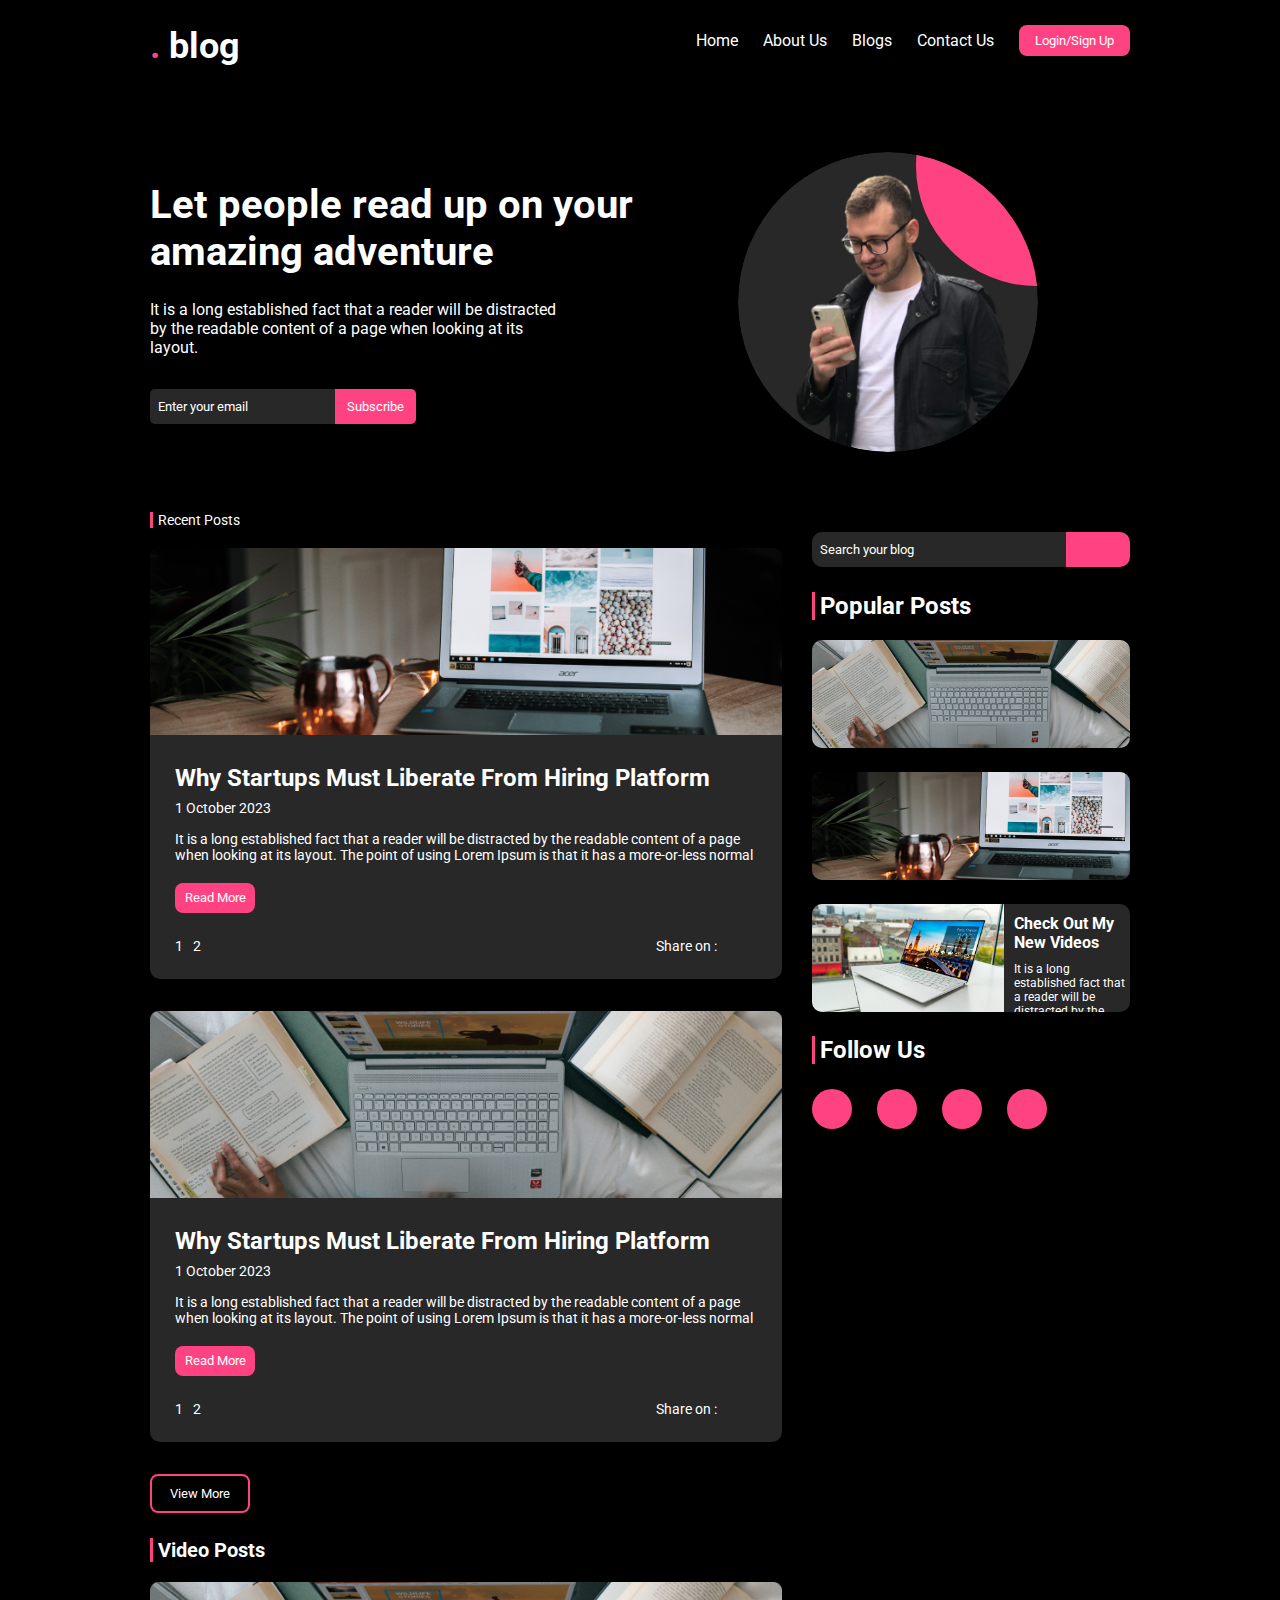
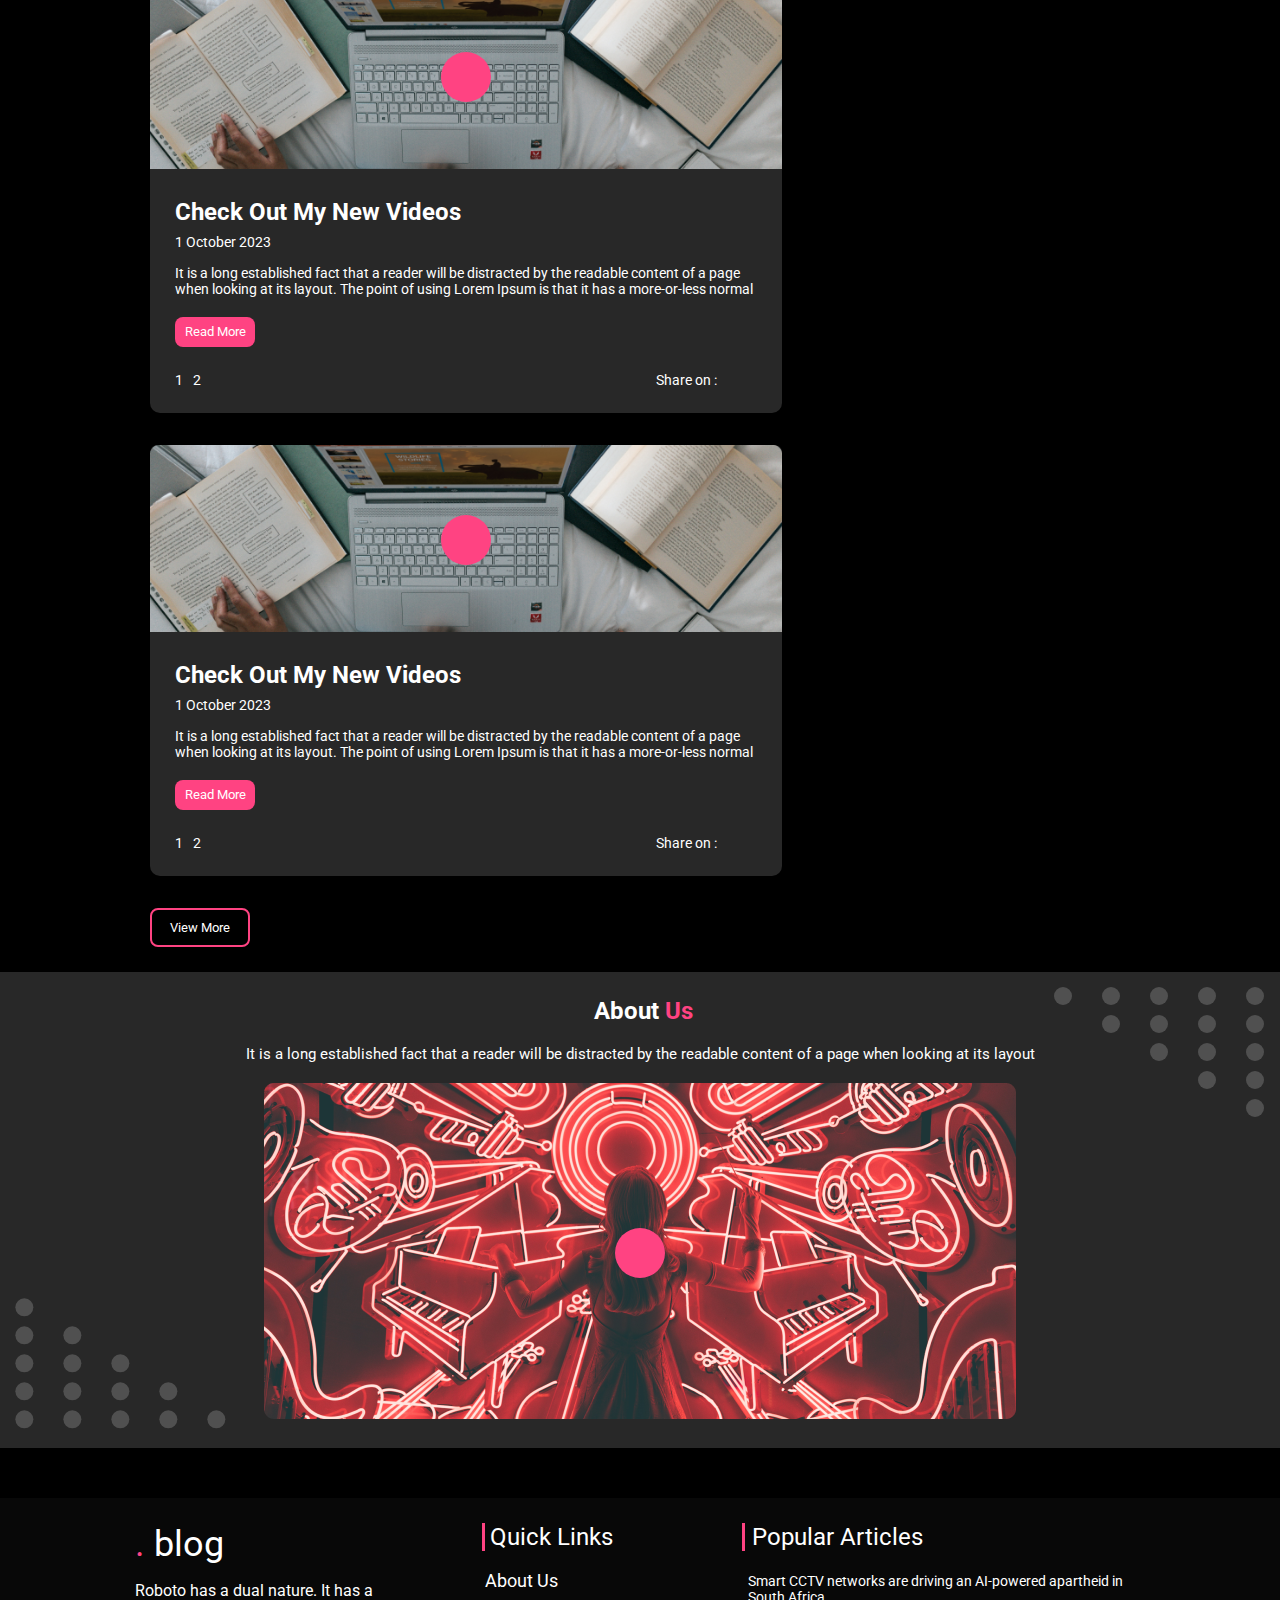
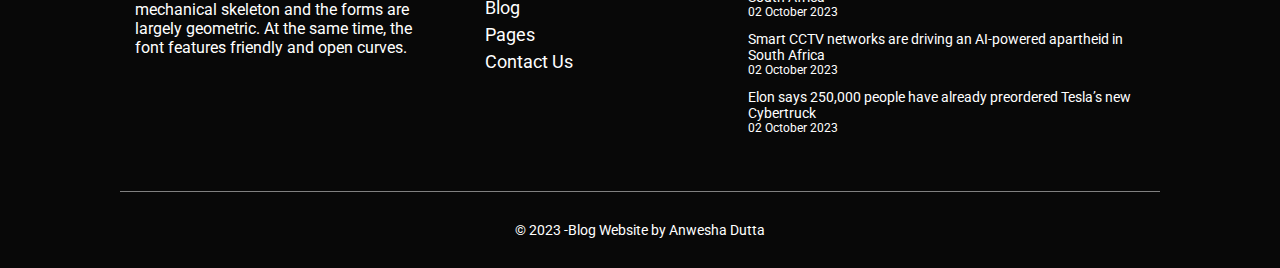
==== commit 9b14e911: "Updated Project 3 completed" ====
--- a/index.html
+++ b/index.html
@@ -29,7 +29,8 @@
                 </div>
 
                 <div class="right">
-                    <button class="navbar" onclick="menu()"></button>
+                    <button class="navbar" id="cross" onclick="menu()">
+                    </button>
                     <ul class="flex" id="menu">
                         <li><a href="#">Home</a></li>
                         <li><a href="#">About Us</a></li>
@@ -100,10 +101,10 @@
 
                                 <div class="newflex">
 
-                                    <p>Share on : <i class="fa-brands fa-instagram"></i></p>
-                                    <p> <i class="fa-brands fa-facebook-f"></i></p>
-                                    <p><i class="fa-brands fa-twitter"></i></p>
-                                    <p><i class="fa-brands fa-linkedin-in"></i></p>
+                                    <p>Share on : <a href="#"><i class="fa-brands fa-instagram"></i></a></p>
+                                    <p><a href="#"><i class="fa-brands fa-facebook-f"></i></a></p>
+                                    <p><a href="#"><i class="fa-brands fa-twitter"></i></a></p>
+                                    <p><a href="#"></a><i class="fa-brands fa-linkedin-in"></i></a></p>
 
                                 </div>
                             </div>
@@ -142,10 +143,10 @@
 
                                 <div class="newflex">
 
-                                    <p>Share on : <i class="fa-brands fa-instagram"></i></p>
-                                    <p> <i class="fa-brands fa-facebook-f"></i></p>
-                                    <p><i class="fa-brands fa-twitter"></i></p>
-                                    <p><i class="fa-brands fa-linkedin-in"></i></p>
+                                    <p>Share on : <a href="#"><i class="fa-brands fa-instagram"></i></a></p>
+                                    <p><a href="#"><i class="fa-brands fa-facebook-f"></i></a></p>
+                                    <p><a href="#"><i class="fa-brands fa-twitter"></i></a></p>
+                                    <p><a href="#"></a><i class="fa-brands fa-linkedin-in"></i></a></p>
 
                                 </div>
                             </div>
@@ -193,7 +194,7 @@
 
                                 <div class="newflex">
 
-                                    <p>Share on :<a href="#"><i class="fa-brands fa-instagram"></i></a></p>
+                                    <p>Share on : <a href="#"><i class="fa-brands fa-instagram"></i></a></p>
                                     <p><a href="#"><i class="fa-brands fa-facebook-f"></i></a></p>
                                     <p><a href="#"><i class="fa-brands fa-twitter"></i></a></p>
                                     <p><a href="#"></a><i class="fa-brands fa-linkedin-in"></i></a></p>
@@ -236,10 +237,10 @@
 
                                 <div class="newflex">
 
-                                    <p>Share on : <i class="fa-brands fa-instagram"></i></p>
-                                    <p> <i class="fa-brands fa-facebook-f"></i></p>
-                                    <p><i class="fa-brands fa-twitter"></i></p>
-                                    <p><i class="fa-brands fa-linkedin-in"></i></p>
+                                    <p>Share on : <a href="#"><i class="fa-brands fa-instagram"></i></a></p>
+                                    <p><a href="#"><i class="fa-brands fa-facebook-f"></i></a></p>
+                                    <p><a href="#"><i class="fa-brands fa-twitter"></i></a></p>
+                                    <p><a href="#"></a><i class="fa-brands fa-linkedin-in"></i></a></p>
 
                                 </div>
                             </div>
@@ -265,7 +266,7 @@
                         <div class="combine">
                             <div class="flextwo">
 
-                                <img src="images/blo.png">
+                                <img src="images/blog5.png">
 
                                 <div class="paragraph1">
                                     <h2>Check Out My New Videos</h2>
@@ -287,7 +288,7 @@
                         <div class="combine">
                             <div class="flextwo">
 
-                                <img src="images/blog3.png">
+                                <img src="images/blog1.png">
                                 <div class="paragraph1">
                                     <h2>Check Out My New Videos</h2>
                                     <p class="text">It is a long established fact that a reader will be distracted
@@ -309,7 +310,7 @@
                         <div class="combine">
                             <div class="flextwo">
 
-                                <img src="images/blog4.png">
+                                <img src="images/post.webp">
                                 <div class="paragraph1">
                                     <h2>Check Out My New Videos</h2>
                                     <p class="text">It is a long established fact that a reader will be distracted
--- a/style.css
+++ b/style.css
@@ -1,1114 +1,1228 @@
-
-*{
-    margin:0;
-    padding:0;
+* {
+    margin: 0;
+    padding: 0;
     font-family: 'Roboto', sans-serif;
     color: #fff;
     box-sizing: border-box;
 }
 
-body{
+body {
     background-color: black;
 }
-header{
-
-    padding:25px 0;
-}
-
-.parent .parentflex .left .firstflex{
+
+header {
+
+    padding: 25px 0;
+}
+
+.parent .parentflex .left .firstflex {
     font-size: 36px;
     font-weight: bold;
 }
-.parent{
+
+.parent {
     background-color: black;
     padding-left: 150px;
     padding-right: 150px;
 }
 
-.parent .left h2{
+.parent .left h2 {
     font-size: 25px;
-    color:white;
-
-}
-
-.parent .right  .flex{
-    display:flex;
-    list-style-type:none;
-    color:white;
+    color: white;
+
+}
+
+.parent .right .flex {
+    display: flex;
+    list-style-type: none;
+    color: white;
     align-items: center;
 }
 
-.parent  .button button{
+.parent .button button {
     background-color: #FF4382;
     padding: 8px 16px;
-    color:white;
+    color: white;
     border-radius: 8px;
     border: none;
-}   
-
-.parent .flex a{
-    color:white;
+}
+
+.parent .flex a {
+    color: white;
     list-style-type: none;
     text-decoration: none;
 }
 
-.parent .parentflex{
-    display:flex;
+.parent .parentflex {
+    display: flex;
     justify-content: space-between;
 }
 
- .parentflex .right .navbar{
-    display:none;
-}
-.parent .right li{
-    margin-left:25px;
-}
-
-.secondpart .left1 .join button{
+.parentflex .right .navbar {
+    display: none;
+}
+
+.parent .right li {
+    margin-left: 25px;
+}
+
+.secondpart .left1 .join button {
     background-color: #FF4382;
-    border:none;
-    padding:10px 12px;
-    color:#fff;
-}
-.secondpart{
- display: flex;
- justify-content: space-between;
- align-items: center;
- padding:60px 0;
-}
-.secondpart .left1 h1{
-    color:white;
+    border: none;
+    padding: 10px 12px;
+    color: #fff;
+}
+
+.secondpart {
+    display: flex;
+    justify-content: space-between;
+    align-items: center;
+    padding: 60px 0;
+}
+
+.secondpart .left1 h1 {
+    color: white;
     margin-bottom: 25px;
     font-size: 56px;
     font-weight: bold;
 
 }
-.secondpart .left1 p{
-  color:white;
-  margin-bottom: 32px;
-  max-width: 420px;
-}
-
-.secondpart .left1 .join{
-    display:flex;
+
+.secondpart .left1 p {
+    color: white;
+    margin-bottom: 32px;
+    max-width: 420px;
+}
+
+.secondpart .left1 .join {
+    display: flex;
     border-radius: 5px;
     overflow: hidden;
-    width:fit-content;
-
-}
-.secondpart .left1 .join input{
+    width: fit-content;
+
+}
+
+.secondpart .left1 .join input {
     background-color: #282828;
-    border:none;
-    padding-left:8px;
-   
-}
-.secondpart .left1 .join input::placeholder{
- color:white;
-}
-
-.right1 .flexone{
-    position:relative;
+    border: none;
+    padding-left: 8px;
+
+}
+
+.secondpart .left1 .join input::placeholder {
+    color: white;
+}
+
+.right1 .flexone {
+    position: relative;
     overflow: hidden;
     height: 400px;
-    width:400px;
-    border-radius:50%;
-}
-
-.secondpart .right1 img{
+    width: 400px;
+    border-radius: 50%;
+}
+
+.secondpart .right1 img {
     border-radius: 50%;
     background-color: #282828;
     height: 100%;
-    width:100%;
+    width: 100%;
     object-fit: cover;
 
-   
-
-
-}
-.secondpart .left1{
+
+
+
+}
+
+.secondpart .left1 {
 
     width: 60%;
 }
 
 .secondpart .right1 {
-    width:40%;
-}
-
-.right1 .flexone .secondimg{
+    width: 40%;
+}
+
+.right1 .flexone .secondimg {
     background-color: #FF4382;
     /* height: 340px;
     width:340px; */
     width: calc(100% - 60px);
     height: calc(100% - 60px);
     border-radius: 50%;
-    position:absolute;
-    top:-170px;
-    right:-180px;
-}
-
-
-
-
-.thirdpart .left2 p{
-    color:White;
-}
-.thirdpart .flexbox .paragraph h1{
-    color:white;
+    position: absolute;
+    top: -170px;
+    right: -180px;
+}
+
+
+
+
+.thirdpart .left2 p {
+    color: White;
+    font-size: 14px;
+}
+
+.thirdpart .flexbox .paragraph h1 {
+    color: white;
     font-size: 24px;
-}
-.thirdpart .flexbox .paragraph .page{
-    padding-top:15px;
+    margin-bottom: 8px;
+}
+
+.thirdpart .flexbox .paragraph .page {
+    padding-top: 15px;
     font-size: 14px;
 }
 
-.thirdpart .left2{
-    width:66%;
-    padding-right:15px;
-}
-.thirdpart .left2 .flexbox{
+.thirdpart .left2 {
+    width: 66%;
+    padding-right: 15px;
+}
+
+.thirdpart .left2 .flexbox {
     background-color: #282828;
-    margin-bottom:32px;
+    margin-bottom: 32px;
     border-radius: 10px;
 }
-    
-.thirdpart .blog1 img{
-    width:100%;
-}
-
-.thirdpart .flexbox .paragraph{
-    padding:25px;
-}
-
-.thirdpart .left2 .flexbox .paragraph button{
+
+.thirdpart .blog1 img {
+    width: 100%;
+}
+
+.thirdpart .flexbox .paragraph {
+    padding: 25px;
+}
+
+.thirdpart .left2 .flexbox .paragraph button {
     background-color: #FF4382;
     border-radius: 8px;
-    height:30px;
-    width:80px;
-     margin-top:20px;
-     border:none;
-
-}
-
-.thirdpart .left2 .flexproperty{
-    display:flex;
-
-}
-
-.thirdpart .left2 .flexproperty p{
+    height: 30px;
+    width: 80px;
+    margin-top: 20px;
+    border: none;
+
+}
+
+.thirdpart .left2 .flexproperty {
+    display: flex;
+
+}
+
+.thirdpart .left2 .flexproperty p {
     margin-right: 10px;
 }
 
 
-.thirdpart .left2 .newflex{
-    display:flex;
-}
-
-
-.thirdpart .left2 .newflex p{
-    margin-right:10px;
-}
-
-
-.thirdpart .left2 .doubleflex{
-    display:flex;
-    margin-top:25px;
+.thirdpart .left2 .newflex {
+    display: flex;
+}
+
+
+.thirdpart .left2 .newflex p {
+    margin-right: 10px;
+}
+
+
+.thirdpart .left2 .doubleflex {
+    display: flex;
+    margin-top: 25px;
     justify-content: space-between;
 }
 
- .recent{
+.recent {
     font-size: 24px;
     margin-bottom: 20px;
-    color:white;
-    position:relative;
+    color: white;
+    position: relative;
     padding-left: 8px;
 }
 
-.recent::before{
+.recent::before {
     content: "";
     width: 3px;
     height: 100%;
     display: block;
     position: absolute;
-    background-color:#FF4382;
-    left:0;
-   }
-      
- 
+    background-color: #FF4382;
+    left: 0;
+}
+
+
 .thirdpart .right2 {
-    width:34%;
-    padding-left:15px;
-}
-
-.thirdpart .right2  input::placeholder{
-
-    color:white;
-
-}
-
-.thirdpart .right2 input{
+    width: 34%;
+    padding-left: 15px;
+}
+
+.thirdpart .right2 input::placeholder {
+
+    color: white;
+
+}
+
+.thirdpart .right2 input {
     background-color: #282828;
-    border:none;
-    padding-left:8px;
+    border: none;
+    padding-left: 8px;
     padding: 10px 0;
-    padding-left:8px;
+    padding-left: 8px;
     width: 80%;
-   
-}
-.thirdpart .right2 .flexagain button{
+
+}
+
+.thirdpart .right2 .flexagain button {
     background-color: #FF4382;
-    padding:15px;
-    border:none; 
-    color:white;   
+    padding: 15px;
+    border: none;
+    color: white;
     width: 20%;
 }
 
 
-.thirdpart .right2 .flexagain{
-    display:flex;
+.thirdpart .right2 .flexagain {
+    display: flex;
     border-radius: 10px;
-    margin-top:20px;
-    width:100%;
+    margin-top: 20px;
+    width: 100%;
     overflow: hidden;
-    margin-bottom:25px;
-}
-
-.thirdpart .againflex{
-    display:flex;
+    margin-bottom: 25px;
+}
+
+.thirdpart .againflex {
+    display: flex;
 }
 
 .fourthpart p {
-color:white;
-font-size:12px;
-margin-top:10px;
-margin-bottom: 6px;
-
-}
-.fourthpart h2{
-    color:white;
+    color: white;
+    font-size: 12px;
+    margin-top: 10px;
+    margin-bottom: 6px;
+
+}
+
+.fourthpart h2 {
+    color: white;
     font-size: 16px;
     font-weight: bold;
 }
 
-.fourthpart .bold{
+.fourthpart .bold {
     font-size: 24px;
     font-weight: bold;
-    margin-bottom:20px;
-    
-
-}
- 
-.fourthpart .flextwo{
-    display:flex;
-    height:108px;
-}
-
-.fourthpart .flexthree{
-    display:flex;
-
-}
-.fourthpart .flexthree p{
-    margin-right:20px;
-}
-
-
-.fourthpart .combine{
+    margin-bottom: 20px;
+
+
+}
+
+.fourthpart .flextwo {
+    display: flex;
+    height: 108px;
+}
+
+.fourthpart .flexthree {
+    display: flex;
+
+}
+
+.fourthpart .flexthree p {
+    margin-right: 20px;
+}
+
+
+.fourthpart .combine {
     background-color: #282828;
-    border-radius:10px;
-    margin-bottom:24px;
-}
-
-.fourthpart .combine .paragraph1{
-    padding:10px;
-}
-.fifthpart h2{
-    color:white;
+    border-radius: 10px;
+    margin-bottom: 24px;
+    overflow: hidden;
+}
+
+.fourthpart .combine .paragraph1 {
+    padding: 10px;
+}
+
+.fifthpart h2 {
+    color: white;
     font-weight: bold;
     font-size: 24px;
-    margin-bottom:25px;
-}
-.fifthpart button{
+    margin-bottom: 25px;
+}
+
+.fifthpart button {
     background-color: #FF4382;
     border-radius: 50%;
-    height:40px;
-    width:40px;
-    margin-right:25px;
-    border:none;
-    color:white;
-}
-
-.fifthpart .buttonflex{
-    display:flex;
+    height: 40px;
+    width: 40px;
+    margin-right: 25px;
+    border: none;
+    color: white;
+}
+
+.fifthpart .buttonflex {
+    display: flex;
 }
 
 
 .left2 .button1 {
-    border:2px solid #FF4382;
+    border: 2px solid #FF4382;
     background-color: transparent;
-    color:white;
-    border-radius:8px;
-    padding:10px 18px;
-    margin-bottom:25px;
-}
-
-.left2 .button1:hover{
+    color: white;
+    border-radius: 8px;
+    padding: 10px 18px;
+    margin-bottom: 25px;
+}
+
+.left2 .button1:hover {
     background-color: #FF4382;
 }
 
-.left2 .new h2{
-    font-size:20px ;
+.left2 .new h2 {
+    font-size: 20px;
     font-weight: bold;
-    color:white;
+    color: white;
     margin-bottom: 20px;
 }
-.thirdpart .left2 .flexbox .blog1{
-
-    position:relative;
-}
- .thirdpart .left2 .flexbox .blog1 .playbutton{
+
+.thirdpart .left2 .flexbox .blog1 {
+
+    position: relative;
+}
+
+.thirdpart .left2 .flexbox .blog1 .playbutton {
     border-radius: 50%;
-    color:white;
-    height:50px;
-    width:50px;
+    color: white;
+    height: 50px;
+    width: 50px;
     background-color: #FF4382;
     position: absolute;
-    border:none;
-    left:50%;
-    bottom:50%;
-    transform: translate(-50% ,50%);
-
-}
-
-
-.anything{
+    border: none;
+    left: 50%;
+    bottom: 50%;
+    transform: translate(-50%, 50%);
+
+}
+
+
+.anything {
     background-color: #282828;
-    width:100%;
-   
-   
-}
-.anything .inline{
-    display:flex;
+    width: 100%;
+
+
+}
+
+.anything .inline {
+    display: flex;
     text-align: center;
     justify-content: center;
 }
-.anything .inline h2{
+
+.anything .inline h2 {
     padding-left: 6px;
     font-weight: bold;
 
 }
 
-.anything p{
+.anything p {
     font-size: 15px;
     text-align: center;
 }
 
 .anything {
     text-align: center;
-    padding:25px 15px;
-    position:relative;
-}
-
-.left3 .together{
+    padding: 25px 15px;
+    position: relative;
+}
+
+.left3 .together {
     font-size: 36px;
 }
-.left3 .together p{
+
+.left3 .together p {
     font-size: 10px;
 }
 
-footer{
+footer {
     background-color: #080808;
-    padding-left:120px;
-    padding-right:120px;
-    padding-top:25px;
-    padding-bottom:10px;
-    margin-top:50px;
-}
-
-footer .middle3 ul{
+    padding-left: 120px;
+    padding-right: 120px;
+    padding-top: 25px;
+    padding-bottom: 10px;
+    margin-top: 50px;
+}
+
+footer .middle3 ul {
     list-style-type: none;
 }
 
 
-.anything .lefticon{
-    position:absolute;
-    bottom:15px;
-    
-}
-
-.anything .righticon{
-    position:absolute;
-    right:15px;
-    top:15px;
-}
-
-.anything .playbutton{
+.anything .lefticon {
+    position: absolute;
+    bottom: 15px;
+
+}
+
+.anything .righticon {
+    position: absolute;
+    right: 15px;
+    top: 15px;
+}
+
+.anything .playbutton {
     border-radius: 50%;
-    color:white;
-    height:50px;
-    width:50px;
+    color: white;
+    height: 50px;
+    width: 50px;
     background-color: #FF4382;
     position: absolute;
-    border:none;
-    left:50%;
-    bottom:50%;
-    transform: translate(-50% ,50%);
-
-}
-.anything .div{
-    position:relative;
-}
-
-footer .left3{
-    width:33.33%;
-    padding:0 15px;
-}
-footer .middle3{
-    width:25%;
-    padding:0 15px;
-}
-footer .right3{
-    width:41.66%;
-    padding:0 15px;
-}
-
-
-footer .forflex{
-    display:flex;
-}
-
-footer .forflex .left3 .fourteen{
+    border: none;
+    left: 50%;
+    bottom: 50%;
+    transform: translate(-50%, 50%);
+
+}
+
+.anything .div {
+    position: relative;
+}
+
+footer .left3 {
+    width: 33.33%;
+    padding: 0 15px;
+}
+
+footer .middle3 {
+    width: 25%;
+    padding: 0 15px;
+}
+
+footer .right3 {
+    width: 41.66%;
+    padding: 0 15px;
+}
+
+
+footer .forflex {
+    display: flex;
+}
+
+footer .forflex .left3 .fourteen {
     max-width: 285px;
 }
-footer .middle3 .small{
+
+footer .middle3 .small {
     font-size: 24px;
     margin-bottom: 16px;
 }
-footer .right3 .small{
+
+footer .right3 .small {
     font-size: 24px;
     padding-left: 10px;
     margin-bottom: 16px;
 }
 
 
-footer .middle3  li{
+footer .middle3 li {
     font-size: 18px;
-    padding:3px;
-}
-
-footer .right3 .fourteen{
+    padding: 3px;
+}
+
+footer .right3 .fourteen {
     font-size: 14px;
 }
-footer .right3 .twelve{
+
+footer .right3 .twelve {
     font-size: 12px;
 }
 
-footer .right3 .flexitem{
-    padding:6px;
-}
-
-footer .forflex .left3 .together{
-    margin-bottom:16px;
-}
-
-.lastsection p{
-    color:white;
+footer .right3 .flexitem {
+    padding: 6px;
+}
+
+footer .forflex .left3 .together {
+    margin-bottom: 16px;
+}
+
+.lastsection p {
+    color: white;
     text-align: center;
-    margin-top:50px;
-    border-top:1px solid gray;
-    padding-top:30px;
-    padding-bottom:20px;
+    margin-top: 50px;
+    border-top: 1px solid gray;
+    padding-top: 30px;
+    padding-bottom: 20px;
     font-size: 14px;
 }
 
-.anything p{
-    padding:20px;
+.anything p {
+    padding: 20px;
 }
 
 @media (max-width:1300px) {
-    .right1 .flexone{
+    .right1 .flexone {
         width: 300px;
         height: 300px;
     }
-    .right1 .flexone .secondimg{
-        top:-106px;
-        right:-118px;
-    }
-
-
-    .secondpart .left1 h1{
-       
+
+    .right1 .flexone .secondimg {
+        top: -106px;
+        right: -118px;
+    }
+
+
+    .secondpart .left1 h1 {
+
         font-size: 40px;
-      
-    }
-}
-@media (max-width:1199px)
-{
+
+    }
+}
+
+@media (max-width:1199px) {
     .parent {
         padding-left: 70px;
         padding-right: 70px;
-}
-
-.anything {
-    padding-bottom: 80px;
-}
-}
+    }
+
+    .anything {
+        padding-bottom: 80px;
+    }
+}
+
 @media (max-width:991px) {
-    .parent header .right  .flex{
-        display:block;
-        position:fixed;
-        top:0;
-        left:0;
-    }
- 
-    .parent{
+    .parent header .right .flex {
+        display: block;
+        position: fixed;
+        top: 0;
+        left: 0;
+    }
+
+    .parent {
         padding-left: 20px;
         padding-right: 20px;
-    
-    }
-    
- .parent .parentflex{
-     align-items: center;
-  }
-  
-  .parent .right .navbar{
-     height:22px;
-     width:24px;
-     background-color: transparent;
-     border: none;
-     border-bottom:2px solid white;
-     position:relative;
-     
-  }
-  
-  .parent .right .navbar::before{
-     content:"";
-     height:2px;
-     width:24px;
-     background-color: white;
-     display:block;
-     top:0px;
-     position:absolute;
-  }
-  
-  
-  
-  .parent .right .navbar::after{
-     content:"";
-     height:2px;
-     width:24px;
-     background-color: white;
-     display:block;
-     top:10px;
-     position:absolute;
-  }
-  
-  .parentflex .flex li{
-    margin-bottom:25px;
-  
-  }
-  .parent header .right .flex {
-     background-color: #282828;
-     width: 0;
-     overflow: hidden;
-     transition: all 0.5s;
-  }
-  .parent header .right .flex.active{
-     width: 200px;
-     padding: 20px;
-  }
-  
-  .parent .right li{
-     margin-left:0;
-  }
-  
-  .parentflex .right .navbar{
-     display:block;
-  }
-  .secondpart .left1 h1{
-       
-    font-size: 32px;
-  
-}
-.secondpart .left1 p {
-  font-size: 15px;
-}
-.fifthpart button  {
-    margin-right: 15px;
-    
-}
-.fifthpart button:last-child{
-    margin-right: 0;
-}
-.left2 .new h2 {
-    font-size: 24px;
-}
-footer {
-    background-color: #080808;
-    padding-left: 5px;
-    padding-right: 5px;
-    padding-top:15px;
-    padding-bottom: 15px;
-   
-}
-.div img{
-    width: 100%;
-    max-width: 538px;
-}
-
-.anything .lefticon img{
-    height:60px;
-}
-.anything .righticon img{
-    height:60px;
-}
-.anything{
-    padding-bottom: 60px;
-    padding-top: 60px;
-}
-} 
-@media (max-width:767px){
-
-    .parent header .right  .flex{
-       display:block;
-       position:fixed;
-       top:0;
-       left:0;
-   }
-
-   .parent{
-       padding-left: 20px;
-       padding-right: 20px;
-   
-   }
-   
-.parent .parentflex{
-    align-items: center;
- }
- 
- .parent .right .navbar{
-    height:22px;
-    width:24px;
-    background-color: transparent;
-    border: none;
-    border-bottom:2px solid white;
-    position:relative;
-    
- }
- 
- .parent .right .navbar::before{
-    content:"";
-    height:2px;
-    width:24px;
-    background-color: white;
-    display:block;
-    top:0px;
-    position:absolute;
- }
- 
- 
- 
- .parent .right .navbar::after{
-    content:"";
-    height:2px;
-    width:24px;
-    background-color: white;
-    display:block;
-    top:10px;
-    position:absolute;
- }
- 
- .parentflex .flex li{
-   margin-bottom:25px;
- 
- }
- .parent header .right .flex {
-    background-color: #282828;
-    width: 0;
-    overflow: hidden;
-    transition: all 0.5s;
- }
- .parent header .right .flex.active{
-    width: 200px;
-    padding: 20px;
- }
- 
- .parent .right li{
-    margin-left:0;
- }
- 
- .parentflex .right .navbar{
-    display:block;
- }
-
-   .secondpart .left1{
-       width:100%;
-   }
-   .secondpart .left1 h1{
-       font-size: 32px;
-   } 
-   .secondpart .left1 p{
-    font-size: 18px;
-    max-width: 100%;
-   }
-   .right1 .flexone {
-    width: 400px;
-    height: 400px;
-    margin-left:auto;
-    margin-right: auto;
-}
-
-
-   .secondpart {
-      display:block;
-   } 
-   .secondpart .left1 .join{
-       margin-bottom:25px;
-   }
-   .secondpart .right1 {
-    width: 100%;
-}
-.right1 .flexone .secondimg {
-    top: -186px;
-    right: -170px;
-}
-.left2 .new h2 {
-
-    font-size: 26px;
-    
-}
-
-
-   .thirdpart .flexbox .paragraph {
-       padding: 15px;
-   }
-   .thirdpart .flexbox .paragraph h1 {
-       font-size: 24px;
-   }
-   .thirdpart .flexbox .paragraph .page {
-       padding-top: 22px;
-       font-size: 15px;
-   }
-
-   .recent{
-       font-size: 26px;
-   }
-   .thirdpart .left2 .doubleflex {
-       margin-top:15px;
-   }
-
-   .thirdpart .left2{
-       width:100%;
-   }
-
-   .thirdpart .againflex{
-       display:block;
-   }
-
-   .thirdpart .right2{
-       width:100%;
-   }
-   .fourthpart .bold {
-       font-size: 26px;
-       margin-bottom: 25px;
-
-}
-.fourthpart h2{
-    font-size: 20px;
-}
-.fourthpart p{
-    font-size: 15px;
-}
-
-.fifthpart h2{
-   font-size: 26px;
-   margin-bottom:16px;
-}
-.anything{
-   margin-top: 20px;
-   padding-bottom:90px;
-}
-
-.anything .inline{
-   font-size:18px ;
-}
-.anything p {
-   padding: 14px;
-   font-size: 16px;
-}
-
-.anything .righticon img{
-   height:66px;
-}
-.anything .lefticon img{
-   height:66px;
-}
-
-.div img{
-
-   width:100%;
-}
-
-footer .forflex .left3 .fourteen {
-   max-width: 100%;
-}
-
-footer{
-   padding-left:5px;
-   padding-right:5px;
-
-}
-footer .forflex .left3{
-   width:100%;
-   margin-top:20px;
-}
-footer .forflex .middle3{
-   width:100%;
-   margin-top:20px;
-   font-size:22px;
-}
-footer .forflex .right3{
-   width:100%;
-   margin-top:20px;
-   font-size:22px;
-}
-
-footer .forflex .left3 .together{
-   font-size:30px;
-}
-
-
-footer .forflex .middle3 li{
-   font-size:15px;
-}
-
-
-footer .forflex{
-   flex-wrap: wrap;
-}
-
-.thirdpart .right2{
-   padding-left:0;
-}
-.thirdpart .left2{
-   padding-right:0;
-}
-
-.secondpart{
-   padding:35px;
-}
-
-header{
-   padding:15px;
-}
-
-.secondpart{
-   padding:25px;
-}
-
-}
-
-@media (max-width:575px){
-
-     .parent header .right  .flex{
-        display:block;
-        position:fixed;
-        top:0;
-        left:0;
-    }
-
-    .parent{
+
+    }
+
+    .parent .parentflex {
+        align-items: center;
+    }
+
+    .parent .right .navbar {
+        height: 22px;
+        width: 24px;
+        background-color: transparent;
+        border: none;
+        border-bottom: 2px solid white;
+        position: relative;
+
+    }
+
+
+    .parent .right .navbar::before {
+        content: "";
+        height: 2px;
+        width: 24px;
+        background-color: white;
+        display: block;
+        top: 0px;
+        position: absolute;
+    }
+
+
+
+    .parent .right .navbar::after {
+        content: "";
+        height: 2px;
+        width: 24px;
+        background-color: white;
+        display: block;
+        top: 10px;
+        position: absolute;
+    }
+
+    .parentflex .flex li {
+        margin-bottom: 25px;
+
+    }
+
+    .parent header .right .flex {
+        background-color: #282828;
+        width: 0;
+        overflow: hidden;
+        transition: all 0.5s;
+    }
+
+    .parent header .right .flex.active {
+        width: 200px;
+        padding: 20px;
+    }
+
+    .parent .right li {
+        margin-left: 0;
+    }
+
+    .parentflex .right .navbar {
+        display: block;
+    }
+
+    .secondpart .left1 h1 {
+
+        font-size: 32px;
+
+    }
+
+    .secondpart .left1 p {
+        font-size: 15px;
+    }
+
+    .fifthpart button {
+        margin-right: 15px;
+
+    }
+
+    .fifthpart button:last-child {
+        margin-right: 0;
+    }
+
+    .left2 .new h2 {
+        font-size: 24px;
+    }
+
+    footer {
+        background-color: #080808;
+        padding-left: 5px;
+        padding-right: 5px;
+        padding-top: 15px;
+        padding-bottom: 15px;
+
+    }
+
+    .div img {
+        width: 100%;
+        max-width: 538px;
+    }
+
+    .anything .lefticon img {
+        height: 60px;
+    }
+
+    .anything .righticon img {
+        height: 60px;
+    }
+
+    .anything {
+        padding-bottom: 60px;
+        padding-top: 60px;
+    }
+}
+
+@media (max-width:767px) {
+
+    .parent header .right .flex {
+        display: block;
+        position: fixed;
+        top: 0;
+        left: 0;
+    }
+
+    .parent {
         padding-left: 20px;
         padding-right: 20px;
-    
-    }
-    .secondpart .left1{
-        width:100%;
-    }
-    .secondpart .left1 h1{
+
+    }
+
+    .parent .parentflex {
+        align-items: center;
+    }
+
+    .parent .right .navbar {
+        height: 22px;
+        width: 24px;
+        background-color: transparent;
+        border: none;
+        border-bottom: 2px solid white;
+        position: relative;
+
+    }
+
+    .parent .right .navbar::before {
+        content: "";
+        height: 2px;
+        width: 24px;
+        background-color: white;
+        display: block;
+        top: 0px;
+        position: absolute;
+    }
+
+
+
+    .parent .right .navbar::after {
+        content: "";
+        height: 2px;
+        width: 24px;
+        background-color: white;
+        display: block;
+        top: 10px;
+        position: absolute;
+    }
+
+    .parentflex .flex li {
+        margin-bottom: 25px;
+
+    }
+
+    .parent header .right .flex {
+        background-color: #282828;
+        width: 0;
+        overflow: hidden;
+        transition: all 0.5s;
+    }
+
+    .parent header .right .flex.active {
+        width: 200px;
+        padding: 20px;
+    }
+
+    .parent .right li {
+        margin-left: 0;
+    }
+
+    .parentflex .right .navbar {
+        display: block;
+    }
+
+    .secondpart .left1 {
+        width: 100%;
+    }
+
+    .secondpart .left1 h1 {
+        font-size: 32px;
+    }
+
+    .secondpart .left1 p {
+        font-size: 18px;
+        max-width: 100%;
+    }
+
+    .right1 .flexone {
+        width: 400px;
+        height: 400px;
+        margin-left: auto;
+        margin-right: auto;
+    }
+
+
+    .secondpart {
+        display: block;
+    }
+
+    .secondpart .left1 .join {
+        margin-bottom: 25px;
+    }
+
+    .secondpart .right1 {
+        width: 100%;
+    }
+
+    .right1 .flexone .secondimg {
+        top: -186px;
+        right: -170px;
+    }
+
+    .left2 .new h2 {
+
+        font-size: 26px;
+
+    }
+
+
+    .thirdpart .flexbox .paragraph {
+        padding: 15px;
+    }
+
+    .thirdpart .flexbox .paragraph h1 {
+        font-size: 24px;
+    }
+
+    .thirdpart .flexbox .paragraph .page {
+        padding-top: 22px;
+        font-size: 15px;
+    }
+
+    .recent {
+        font-size: 26px;
+    }
+
+    .thirdpart .left2 .doubleflex {
+        margin-top: 15px;
+    }
+
+    .thirdpart .left2 {
+        width: 100%;
+    }
+
+    .thirdpart .againflex {
+        display: block;
+    }
+
+    .thirdpart .right2 {
+        width: 100%;
+    }
+
+    .fourthpart .bold {
+        font-size: 26px;
+        margin-bottom: 25px;
+
+    }
+
+    .fourthpart h2 {
         font-size: 20px;
-    } 
+    }
+
+    .fourthpart p {
+        font-size: 15px;
+    }
+
+    .fifthpart h2 {
+        font-size: 26px;
+        margin-bottom: 16px;
+    }
+
+    .anything {
+        margin-top: 20px;
+        padding-bottom: 90px;
+    }
+
+    .anything .inline {
+        font-size: 18px;
+    }
+
+    .anything p {
+        padding: 14px;
+        font-size: 16px;
+    }
+
+    .anything .righticon img {
+        height: 66px;
+    }
+
+    .anything .lefticon img {
+        height: 66px;
+    }
+
+    .div img {
+
+        width: 100%;
+    }
+
+    footer .forflex .left3 .fourteen {
+        max-width: 100%;
+    }
+
+    footer {
+        padding-left: 5px;
+        padding-right: 5px;
+
+    }
+
+    footer .forflex .left3 {
+        width: 100%;
+        margin-top: 20px;
+    }
+
+    footer .forflex .middle3 {
+        width: 100%;
+        margin-top: 20px;
+        font-size: 22px;
+    }
+
+    footer .forflex .right3 {
+        width: 100%;
+        margin-top: 20px;
+        font-size: 22px;
+    }
+
+    footer .forflex .left3 .together {
+        font-size: 30px;
+    }
+
+
+    footer .forflex .middle3 li {
+        font-size: 15px;
+    }
+
+
+    footer .forflex {
+        flex-wrap: wrap;
+    }
+
+    .thirdpart .right2 {
+        padding-left: 0;
+    }
+
+    .thirdpart .left2 {
+        padding-right: 0;
+    }
+
     .secondpart {
-       display:block;
-    } 
-    .secondpart .left1 .join{
-        margin-bottom:25px;
-    }
+        padding: 35px;
+    }
+
+    header {
+        padding: 15px;
+    }
+
+    .secondpart {
+        padding: 25px;
+    }
+
+}
+
+@media (max-width:575px) {
+
+    .parent header .right .flex {
+        display: block;
+        position: fixed;
+        top: 0;
+        left: 0;
+    }
+
+    .parent {
+        padding-left: 20px;
+        padding-right: 20px;
+
+    }
+
+    .secondpart .left1 {
+        width: 100%;
+    }
+
+    .secondpart .left1 h1 {
+        font-size: 20px;
+    }
+
+    .secondpart {
+        display: block;
+    }
+
+    .secondpart .left1 .join {
+        margin-bottom: 25px;
+    }
+
     .thirdpart .flexbox .paragraph {
         padding: 10px;
     }
+
     .thirdpart .flexbox .paragraph h1 {
         font-size: 16px;
     }
+
     .thirdpart .flexbox .paragraph .page {
         padding-top: 10px;
         font-size: 10px;
     }
 
-    .recent{
+    .right1 .flexone {
+        width: 250px;
+        height: 250px;
+    }
+
+    .recent {
         font-size: 20px;
     }
+
     .thirdpart .left2 .doubleflex {
-        margin-top:15px;
-    }
-
-    .thirdpart .left2{
-        width:100%;
-    }
-
-    .thirdpart .againflex{
-        display:block;
-    }
-
-    .thirdpart .right2{
-        width:100%;
-    }
+        margin-top: 15px;
+    }
+
+    .thirdpart .left2 {
+        width: 100%;
+    }
+
+    .thirdpart .againflex {
+        display: block;
+    }
+
+    .thirdpart .right2 {
+        width: 100%;
+    }
+
+    .fourthpart .flextwo {
+        height: auto;
+        flex-wrap: wrap;
+    }
+
+    .fourthpart .flextwo img {
+        width: 100%;
+        height: 80px;
+        object-fit: cover;
+    }
+
+    .fourthpart .flextwo h2 {
+        font-size: 16px;
+    }
+
+    .fourthpart .flextwo p {
+        font-size: 14px;
+    }
+
     .fourthpart .bold {
         font-size: 16px;
         margin-bottom: 18px;
 
- }
-
- .fifthpart h2{
-    font-size: 16px;
-    margin-bottom:12px;
- }
-.anything{
-    margin-top: 20px;
-    padding-bottom:90px;
-}
-
-.anything .inline{
-    font-size:15px ;
-}
-.anything p {
-    padding: 12px;
-    font-size: 14px;
-}
-
-.anything .righticon img{
-    height:60px;
-}
-.anything .lefticon img{
-    height:60px;
-}
-
-.div img{
-
-    width:100%;
-}
-
-footer .forflex .left3 .fourteen {
-    max-width: 100%;
-}
-
-footer{
-    padding-left:5px;
-    padding-right:5px;
-
-}
-footer .forflex .left3{
-    width:100%;
-    margin-top:20px;
-}
-footer .forflex .middle3{
-    width:100%;
-    margin-top:20px;
-    font-size:22px;
-}
-footer .forflex .right3{
-    width:100%;
-    margin-top:20px;
-    font-size:22px;
-}
-
-footer .forflex .left3 .together{
-    font-size:30px;
-}
-
-
-footer .forflex .middle3 li{
-    font-size:15px;
-}
-
-
-footer .forflex{
-    flex-wrap: wrap;
-}
-
-.thirdpart .right2{
-    padding-left:0;
-}
-.thirdpart .left2{
-    padding-right:0;
-}
-
-.secondpart{
-    padding:35px;
-}
-
-header{
-    padding:15px;
-}
-
-.secondpart{
-    padding:25px;
-}
-
-.parent .parentflex{
-    align-items: center;
-}
-
-.parent .right .navbar{
-    height:22px;
-    width:24px;
-    background-color: transparent;
-    border: none;
-    border-bottom:2px solid white;
-    position:relative;
-    
-}
-
-.parent .right .navbar::before{
-    content:"";
-    height:2px;
-    width:24px;
-    background-color: white;
-    display:block;
-    top:0px;
-    position:absolute;
-}
-
-
-
-.parent .right .navbar::after{
-    content:"";
-    height:2px;
-    width:24px;
-    background-color: white;
-    display:block;
-    top:10px;
-    position:absolute;
-}
-
-.parentflex .flex li{
-   margin-bottom:25px;
-
-}
-.parent header .right .flex {
-    background-color: #282828;
-    width: 0;
-    overflow: hidden;
-    transition: all 0.5s;
-}
-.parent header .right .flex.active{
-    width: 200px;
-    padding: 20px;
-}
-
-.parent .right li{
-    margin-left:0;
-}
-
-.parentflex .right .navbar{
-    display:block;
-}
+    }
+
+    .fifthpart h2 {
+        font-size: 16px;
+        margin-bottom: 12px;
+    }
+
+    .anything {
+        margin-top: 20px;
+        padding-bottom: 90px;
+    }
+
+    .anything .inline {
+        font-size: 15px;
+    }
+
+    .anything p {
+        padding: 12px;
+        font-size: 14px;
+    }
+
+    .anything .righticon img {
+        height: 60px;
+    }
+
+    .anything .lefticon img {
+        height: 60px;
+    }
+
+    .div img {
+
+        width: 100%;
+    }
+
+    footer .forflex .left3 .fourteen {
+        max-width: 100%;
+    }
+
+    footer {
+        padding-left: 5px;
+        padding-right: 5px;
+
+    }
+
+    footer .forflex .left3 {
+        width: 100%;
+        margin-top: 20px;
+    }
+
+    footer .forflex .middle3 {
+        width: 100%;
+        margin-top: 20px;
+        font-size: 22px;
+    }
+
+    footer .forflex .right3 {
+        width: 100%;
+        margin-top: 20px;
+        font-size: 22px;
+    }
+
+    footer .forflex .left3 .together {
+        font-size: 30px;
+    }
+
+
+    footer .forflex .middle3 li {
+        font-size: 15px;
+    }
+
+
+    footer .forflex {
+        flex-wrap: wrap;
+    }
+
+    .thirdpart .right2 {
+        padding-left: 0;
+    }
+
+    .thirdpart .left2 {
+        padding-right: 0;
+    }
+
+    .secondpart {
+        padding: 35px;
+    }
+
+    header {
+        padding: 15px;
+    }
+
+    .secondpart {
+        padding: 25px 0;
+    }
+
+    .parent .parentflex {
+        align-items: center;
+    }
+
+    .parent .right .navbar {
+        height: 22px;
+        width: 24px;
+        background-color: transparent;
+        border: none;
+        border-bottom: 2px solid white;
+        position: relative;
+
+    }
+
+    .right1 .flexone .secondimg {
+        top: -83px;
+        right: -93px;
+    }
+
+    .parent .right .navbar::before {
+        content: "";
+        height: 2px;
+        width: 24px;
+        background-color: white;
+        display: block;
+        top: 0px;
+        position: absolute;
+    }
+
+
+
+    .parent .right .navbar::after {
+        content: "";
+        height: 2px;
+        width: 24px;
+        background-color: white;
+        display: block;
+        top: 10px;
+        position: absolute;
+    }
+
+    .parentflex .flex li {
+        margin-bottom: 25px;
+
+    }
+
+    .parent header .right .flex {
+        background-color: #282828;
+        width: 0;
+        overflow: hidden;
+        transition: all 0.5s;
+    }
+
+    .parent header .right .flex.active {
+        width: 200px;
+        padding: 20px;
+    }
+
+    .parent .right li {
+        margin-left: 0;
+    }
+
+    .parentflex .right .navbar {
+        display: block;
+    }
 }